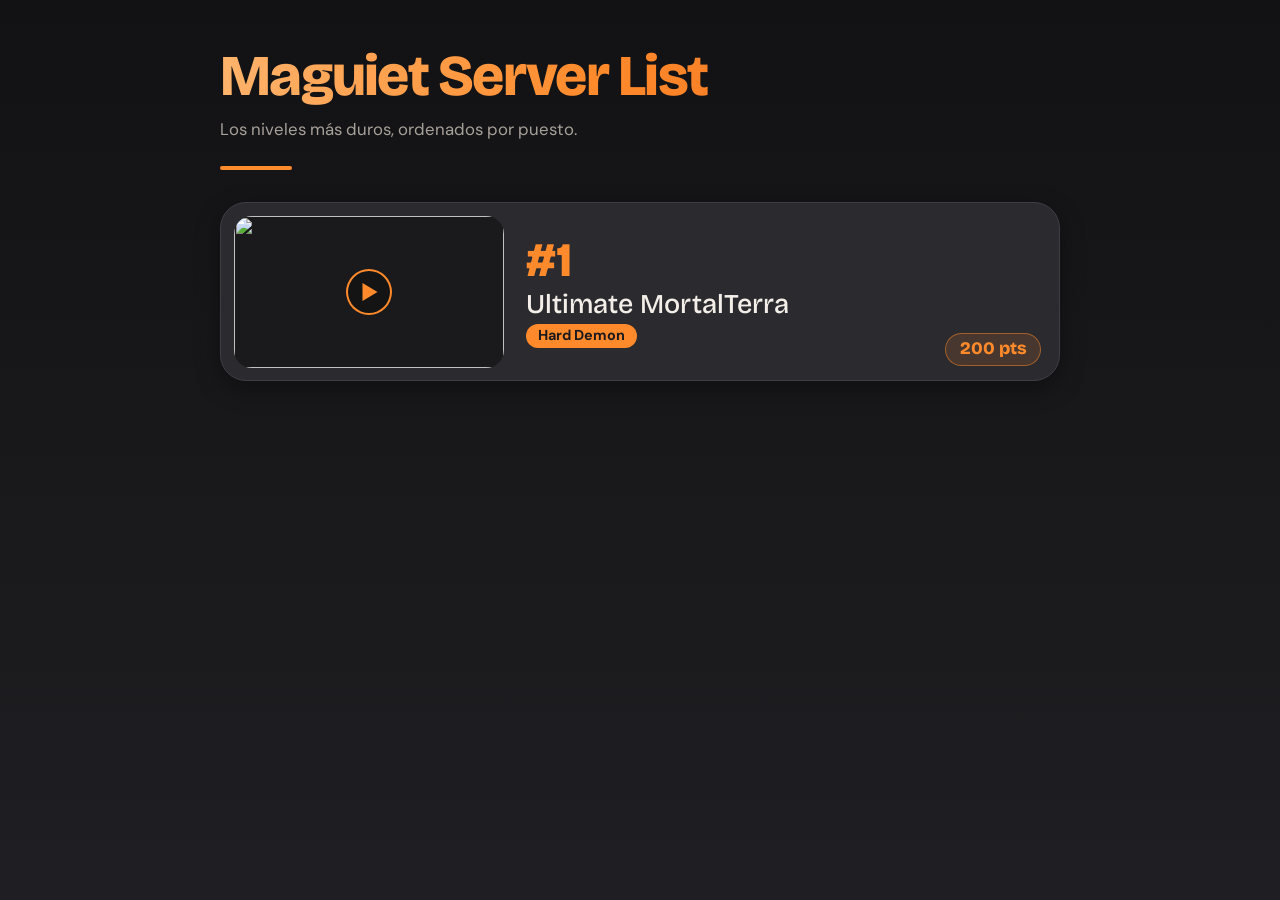
==== index.html @ 4b3a9a63 "0.0.2" ====
<!DOCTYPE html>
<html lang="es">
<head>
  <meta charset="utf-8">
  <meta name="viewport" content="width=device-width, initial-scale=1">
  <title>Maguiet Server List</title>
  <meta name="description" content="Lista de niveles de Geometry Dash ordenados por puesto, con puntos, ID y leaderboard.">
  <link rel="icon" type="image/png" href="assets/favicon.png">
  <link rel="preconnect" href="https://fonts.googleapis.com">
  <link rel="preconnect" href="https://fonts.gstatic.com" crossorigin>
  <link href="https://fonts.googleapis.com/css2?family=Bricolage+Grotesque:opsz,wght@12..96,500;12..96,800&family=DM+Sans:wght@400;500;700&display=swap" rel="stylesheet">
  <link rel="stylesheet" href="style.css">
</head>
<body>
  <header class="site-header">
    <h1>Maguiet Server List</h1>
    <p class="tagline">Los niveles más duros, ordenados por puesto.</p>
  </header>

  <main>
    <h2 class="visually-hidden">Lista de niveles</h2>
    <ol id="level-list" class="level-list"></ol>
    <p id="list-empty" class="empty" hidden>Aún no hay niveles en la lista.</p>
  </main>

  <dialog id="level-dialog" class="level-dialog" aria-labelledby="dlg-name">
    <button class="close" id="dlg-close" type="button" aria-label="Cerrar">&times;</button>

    <div class="dlg-video" id="dlg-video"></div>

    <div class="dlg-title">
      <span class="dlg-rank" id="dlg-rank"></span>
      <h2 id="dlg-name"></h2>
    </div>

    <dl class="stats">
      <div class="stat">
        <dt>Puntos</dt>
        <dd id="dlg-points"></dd>
      </div>
      <div class="stat">
        <dt>Dificultad</dt>
        <dd><span class="badge" id="dlg-difficulty"></span></dd>
      </div>
      <div class="stat">
        <dt>Creador</dt>
        <dd id="dlg-creator"></dd>
      </div>
      <div class="stat">
        <dt>ID del nivel</dt>
        <dd>
          <span id="dlg-id"></span>
          <button class="copy" id="dlg-copy" type="button">Copiar ID</button>
        </dd>
      </div>
    </dl>

    <section class="leaderboard" aria-labelledby="lb-title">
      <h3 id="lb-title">Leaderboard</h3>
      <ol id="dlg-leaderboard"></ol>
      <p class="empty" id="dlg-empty">Todavía nadie ha completado este nivel. El primer récord será el de arriba.</p>
    </section>
  </dialog>

  <script src="niveles.js"></script>
  <script src="script.js"></script>
</body>
</html>
---- style.css ----
:root {
  --bg-top: #121214;
  --bg-bottom: #1f1f23;
  --card: #2a2a2f;
  --card-hover: #323238;
  --deep: #1a1a1d;
  --line: #3e3e45;
  --text: #f4eee8;
  --muted: #a8a19a;
  --orange: #ff8a2b;
  --orange-deep: #e8641c;
  --orange-soft: rgba(255, 138, 43, 0.14);

  --font-display: "Bricolage Grotesque", "Trebuchet MS", system-ui, sans-serif;
  --font-body: "DM Sans", system-ui, -apple-system, "Segoe UI", sans-serif;
}

*, *::before, *::after { box-sizing: border-box; }

html { min-height: 100%; background: var(--bg-top); }

body {
  margin: 0;
  min-height: 100vh;
  font-family: var(--font-body);
  color: var(--text);
  background: linear-gradient(180deg, var(--bg-top) 0%, var(--bg-bottom) 100%) fixed;
  line-height: 1.5;
}

.visually-hidden {
  position: absolute;
  width: 1px; height: 1px;
  overflow: hidden;
  clip: rect(0 0 0 0);
  white-space: nowrap;
}

:focus-visible {
  outline: 3px solid var(--orange);
  outline-offset: 3px;
}

/* ---------- Cabecera ---------- */

.site-header {
  max-width: 880px;
  margin: 0 auto;
  padding: 3rem 1.25rem 2rem;
}

.site-header h1 {
  margin: 0;
  font-family: var(--font-display);
  font-weight: 800;
  font-size: clamp(2.2rem, 6vw, 3.6rem);
  line-height: 1;
  letter-spacing: -0.03em;
  background: linear-gradient(90deg, #ffb36b 0%, var(--orange) 45%, var(--orange-deep) 100%);
  -webkit-background-clip: text;
  background-clip: text;
  -webkit-text-fill-color: transparent;
  color: var(--orange);
}

.tagline {
  margin: 0.7rem 0 0;
  color: var(--muted);
  font-size: 1.05rem;
}

.site-header::after {
  content: "";
  display: block;
  width: 72px;
  height: 4px;
  margin-top: 1.5rem;
  border-radius: 4px;
  background: var(--orange);
}

/* ---------- Lista ---------- */

main {
  max-width: 880px;
  margin: 0 auto;
  padding: 0 1.25rem 4rem;
}

.level-list {
  list-style: none;
  margin: 0;
  padding: 0;
  display: grid;
  gap: 1.1rem;
}

.level-card {
  position: relative;
  display: flex;
  align-items: center;
  gap: 1.4rem;
  width: 100%;
  padding: 0.8rem 0.8rem 0.8rem 0.8rem;
  background: var(--card);
  border: 1.5px solid var(--line);
  border-radius: 26px;
  box-shadow: 0 8px 24px rgba(0, 0, 0, 0.35);
  color: inherit;
  font: inherit;
  text-align: left;
  cursor: pointer;
  transition: background 0.15s, border-color 0.15s, transform 0.15s, box-shadow 0.15s;
}

.level-card:hover {
  background: var(--card-hover);
  border-color: var(--orange);
  transform: translateY(-2px);
  box-shadow: 0 12px 30px rgba(0, 0, 0, 0.45), 0 0 0 1px rgba(255, 138, 43, 0.25);
}

.thumb {
  position: relative;
  flex: none;
  width: clamp(130px, 32vw, 270px);
  aspect-ratio: 16 / 9;
  border-radius: 18px;
  overflow: hidden;
  background: var(--deep);
}

.thumb img {
  width: 100%;
  height: 100%;
  object-fit: cover;
  display: block;
  transition: transform 0.25s;
}

.level-card:hover .thumb img { transform: scale(1.05); }

.play {
  position: absolute;
  left: 50%; top: 50%;
  width: 46px; height: 46px;
  transform: translate(-50%, -50%);
  border-radius: 50%;
  background: rgba(18, 18, 20, 0.78);
  box-shadow: inset 0 0 0 2px var(--orange);
  transition: transform 0.15s, background 0.15s;
}

.play::before {
  content: "";
  position: absolute;
  left: 52%; top: 50%;
  transform: translate(-50%, -50%);
  border-style: solid;
  border-width: 9px 0 9px 15px;
  border-color: transparent transparent transparent var(--orange);
}

.level-card:hover .play {
  transform: translate(-50%, -50%) scale(1.1);
  background: rgba(18, 18, 20, 0.92);
}

.card-info {
  display: flex;
  flex-direction: column;
  align-items: flex-start;
  gap: 0.25rem;
  min-width: 0;
}

.rank {
  font-family: var(--font-display);
  font-weight: 800;
  font-size: clamp(2rem, 5vw, 3rem);
  line-height: 1;
  color: var(--orange);
}

.level-name {
  font-family: var(--font-display);
  font-weight: 500;
  font-size: clamp(1.15rem, 3vw, 1.7rem);
  line-height: 1.2;
  overflow-wrap: anywhere;
}

.points {
  position: absolute;
  right: 1.1rem;
  bottom: 0.9rem;
  padding: 0.15rem 0.85rem;
  border: 1px solid rgba(255, 138, 43, 0.5);
  border-radius: 999px;
  background: var(--orange-soft);
  color: var(--orange);
  font-family: var(--font-display);
  font-weight: 800;
  font-size: 1.1rem;
  line-height: 1.5;
}

/* Etiqueta de dificultad (lista y menú) */

.badge {
  display: inline-block;
  padding: 0.05rem 0.75rem;
  border-radius: 999px;
  font-size: 0.9rem;
  font-weight: 700;
  background: var(--orange);
  color: #1a1a1d;
}

.badge[data-level="easy-demon"]    { background: #ffd37a; }
.badge[data-level="medium-demon"]  { background: #ffb347; }
.badge[data-level="hard-demon"]    { background: #ff8a2b; }
.badge[data-level="insane-demon"]  { background: #ff5a1f; }
.badge[data-level="extreme-demon"] { background: #d92b2b; color: #fff4ea; }

.empty {
  margin: 0;
  padding: 1rem 1.1rem;
  color: var(--muted);
  border: 1px dashed var(--line);
  border-radius: 16px;
}

/* ---------- Menú del nivel ---------- */

.level-dialog {
  width: min(720px, calc(100vw - 1.5rem));
  max-height: calc(100vh - 1.5rem);
  margin: auto;
  padding: 1.25rem;
  overflow-y: auto;
  color: var(--text);
  background: linear-gradient(180deg, #2c2c31, #202024);
  border: 1.5px solid var(--orange);
  border-radius: 30px;
  box-shadow: 0 24px 80px rgba(0, 0, 0, 0.7), 0 0 40px rgba(255, 138, 43, 0.15);
}

.level-dialog::backdrop {
  background: rgba(8, 8, 9, 0.78);
}

.level-dialog[open] { animation: open 0.18s ease-out; }

@keyframes open {
  from { opacity: 0; transform: scale(0.96); }
  to   { opacity: 1; transform: scale(1); }
}

.close {
  position: absolute;
  top: 0.7rem; right: 0.9rem;
  z-index: 2;
  width: 40px; height: 40px;
  border: 0;
  border-radius: 50%;
  background: rgba(18, 18, 20, 0.85);
  color: var(--text);
  font-size: 1.6rem;
  line-height: 1;
  cursor: pointer;
}

.close:hover { background: var(--orange); color: #1a1a1d; }

.dlg-video {
  aspect-ratio: 16 / 9;
  border-radius: 20px;
  overflow: hidden;
  background: #0e0e10;
}

.dlg-video iframe {
  width: 100%;
  height: 100%;
  border: 0;
  display: block;
}

.dlg-title {
  display: flex;
  align-items: baseline;
  gap: 0.9rem;
  margin: 1.2rem 0 1rem;
}

.dlg-rank {
  font-family: var(--font-display);
  font-weight: 800;
  font-size: 2.8rem;
  line-height: 1;
  color: var(--orange);
}

.dlg-title h2 {
  margin: 0;
  font-family: var(--font-display);
  font-weight: 800;
  font-size: clamp(1.5rem, 4vw, 2.2rem);
  line-height: 1.15;
  overflow-wrap: anywhere;
}

.stats {
  display: grid;
  grid-template-columns: repeat(auto-fit, minmax(200px, 1fr));
  gap: 0.75rem;
  margin: 0;
}

.stat {
  padding: 0.8rem 1rem;
  background: rgba(0, 0, 0, 0.22);
  border: 1px solid var(--line);
  border-radius: 18px;
}

.stat dt {
  font-size: 0.85rem;
  color: var(--muted);
}

.stat dd {
  margin: 0.2rem 0 0;
  font-weight: 700;
  font-size: 1.25rem;
  display: flex;
  align-items: center;
  flex-wrap: wrap;
  gap: 0.6rem;
}

.copy {
  padding: 0.2rem 0.8rem;
  border: 1px solid var(--orange);
  border-radius: 999px;
  background: transparent;
  color: var(--orange);
  font: 500 0.85rem var(--font-body);
  cursor: pointer;
}

.copy:hover { background: var(--orange); color: #1a1a1d; }

.leaderboard { margin-top: 1.4rem; }

.leaderboard h3 {
  margin: 0 0 0.7rem;
  font-family: var(--font-display);
  font-size: 1.35rem;
}

#dlg-leaderboard {
  list-style: none;
  margin: 0;
  padding: 0;
  display: grid;
  gap: 0.4rem;
}

#dlg-leaderboard li {
  display: flex;
  justify-content: space-between;
  gap: 1rem;
  padding: 0.55rem 1rem;
  background: rgba(0, 0, 0, 0.22);
  border: 1px solid var(--line);
  border-radius: 14px;
}

#dlg-leaderboard .pos { color: var(--orange); font-weight: 700; margin-right: 0.6rem; }
#dlg-leaderboard .date { color: var(--muted); }

/* ---------- Página para añadir niveles ---------- */

.tool {
  display: grid;
  gap: 1.1rem;
  padding: 1.4rem;
  background: var(--card);
  border: 1.5px solid var(--line);
  border-radius: 26px;
}

.tool label {
  display: grid;
  gap: 0.3rem;
  font-weight: 700;
}

.tool .hint {
  font-weight: 400;
  font-size: 0.85rem;
  color: var(--muted);
}

.tool input, .tool select, .tool textarea {
  width: 100%;
  padding: 0.6rem 0.85rem;
  border: 1px solid var(--line);
  border-radius: 12px;
  background: var(--deep);
  color: var(--text);
  font: 400 1rem var(--font-body);
}

.tool input:focus, .tool select:focus, .tool textarea:focus {
  outline: 2px solid var(--orange);
  border-color: var(--orange);
}

.tool .row {
  display: grid;
  grid-template-columns: 1fr 1fr;
  gap: 1rem;
}

.tool pre {
  margin: 0;
  padding: 1rem;
  overflow-x: auto;
  border: 1px dashed var(--orange);
  border-radius: 14px;
  background: var(--deep);
  color: #ffd9b3;
  font: 0.9rem/1.5 ui-monospace, Consolas, monospace;
}

.primary {
  justify-self: start;
  padding: 0.6rem 1.4rem;
  border: 0;
  border-radius: 999px;
  background: var(--orange);
  color: #1a1a1d;
  font: 700 1rem var(--font-body);
  cursor: pointer;
}

.primary:hover { background: #ffa04d; }

.steps {
  margin: 0 0 1.5rem;
  padding-left: 1.3rem;
  color: var(--muted);
}

.steps li { margin-bottom: 0.3rem; }
.steps strong { color: var(--text); }

.back { color: var(--orange); }

/* ---------- Móvil ---------- */

@media (max-width: 560px) {
  .level-card { gap: 0.85rem; padding: 0.6rem 0.6rem 2.7rem; border-radius: 22px; align-items: flex-start; }
  .card-info { padding-top: 0.2rem; }
  .points { right: 0.8rem; bottom: 0.7rem; }
  .tool .row { grid-template-columns: 1fr; }
}

@media (prefers-reduced-motion: reduce) {
  * { transition: none !important; animation: none !important; }
}
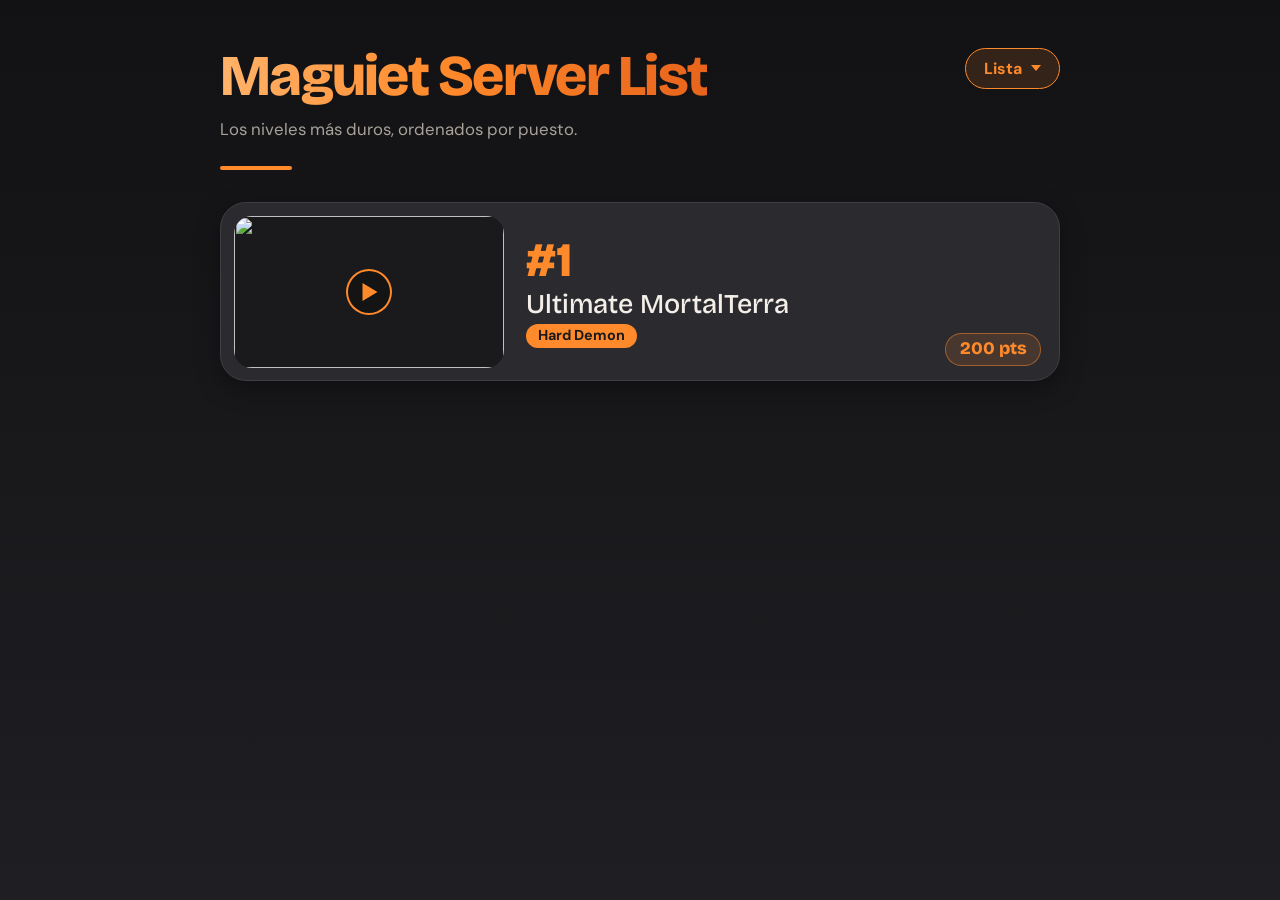
==== commit a6002be9: "0.0.3" ====
--- a/index.html
+++ b/index.html
@@ -13,8 +13,13 @@
 </head>
 <body>
   <header class="site-header">
-    <h1>Maguiet Server List</h1>
-    <p class="tagline">Los niveles más duros, ordenados por puesto.</p>
+    <div class="header-row">
+      <div>
+        <h1>Maguiet Server List</h1>
+        <p class="tagline">Los niveles más duros, ordenados por puesto.</p>
+      </div>
+      <nav id="site-nav" class="nav" aria-label="Secciones de la web"></nav>
+    </div>
   </header>
 
   <main>
@@ -27,6 +32,7 @@
     <button class="close" id="dlg-close" type="button" aria-label="Cerrar">&times;</button>
 
     <div class="dlg-video" id="dlg-video"></div>
+    <a class="yt-link" id="dlg-yt" href="#" target="_blank" rel="noopener">Ver el vídeo en YouTube</a>
 
     <div class="dlg-title">
       <span class="dlg-rank" id="dlg-rank"></span>
@@ -63,6 +69,7 @@
   </dialog>
 
   <script src="niveles.js"></script>
+  <script src="nav.js"></script>
   <script src="script.js"></script>
 </body>
 </html>
--- a/style.css
+++ b/style.css
@@ -472,3 +472,117 @@
 @media (prefers-reduced-motion: reduce) {
   * { transition: none !important; animation: none !important; }
 }
+
+/* ---------- Cabecera con menú ---------- */
+
+.header-row {
+  display: flex;
+  align-items: flex-start;
+  justify-content: space-between;
+  gap: 1rem;
+}
+
+.nav { position: relative; flex: none; }
+
+.nav-btn {
+  display: inline-flex;
+  align-items: center;
+  gap: 0.6rem;
+  padding: 0.55rem 1.1rem;
+  border: 1.5px solid var(--orange);
+  border-radius: 999px;
+  background: var(--orange-soft);
+  color: var(--orange);
+  font: 700 1rem var(--font-body);
+  cursor: pointer;
+}
+
+.nav-btn:hover { background: var(--orange); color: #1a1a1d; }
+
+.nav-caret {
+  width: 0; height: 0;
+  border-left: 5px solid transparent;
+  border-right: 5px solid transparent;
+  border-top: 6px solid currentColor;
+  transition: transform 0.15s;
+}
+
+.nav-btn[aria-expanded="true"] .nav-caret { transform: rotate(180deg); }
+
+.nav-menu {
+  position: absolute;
+  right: 0;
+  top: calc(100% + 0.5rem);
+  z-index: 20;
+  min-width: 210px;
+  margin: 0;
+  padding: 0.4rem;
+  list-style: none;
+  background: var(--card);
+  border: 1.5px solid var(--line);
+  border-radius: 18px;
+  box-shadow: 0 16px 40px rgba(0, 0, 0, 0.55);
+}
+
+.nav-menu[hidden] { display: none; }
+
+.nav-menu a {
+  display: block;
+  padding: 0.6rem 1rem;
+  border-radius: 12px;
+  color: var(--text);
+  text-decoration: none;
+}
+
+.nav-menu a:hover { background: var(--orange-soft); }
+.nav-menu a[aria-current="page"] { color: var(--orange); font-weight: 700; }
+
+/* ---------- Leaderboard general ---------- */
+
+.player-card { cursor: default; }
+
+.player-card:hover {
+  background: var(--card);
+  border-color: var(--line);
+  transform: none;
+  box-shadow: 0 8px 24px rgba(0, 0, 0, 0.35);
+}
+
+.player-rank { min-width: 3.4rem; text-align: center; }
+
+.player-card .points {
+  position: static;
+  margin-left: auto;
+  flex: none;
+}
+
+.player-detail {
+  color: var(--muted);
+  font-size: 0.95rem;
+  overflow-wrap: anywhere;
+}
+
+/* ---------- Enlace a YouTube del menú ---------- */
+
+.yt-link {
+  display: inline-block;
+  margin-top: 0.6rem;
+  color: var(--orange);
+  font-size: 0.9rem;
+}
+
+.yt-link[hidden] { display: none; }
+
+.tool-title {
+  margin: 2rem 0 0.8rem;
+  font-family: var(--font-display);
+  font-size: 1.5rem;
+}
+
+.tool-title:first-child { margin-top: 0; }
+
+@media (max-width: 560px) {
+  .header-row { flex-direction: column-reverse; align-items: flex-start; }
+  .player-card.level-card { padding: 0.8rem; align-items: center; flex-wrap: wrap; }
+  .player-card .points { margin-left: 0; }
+}
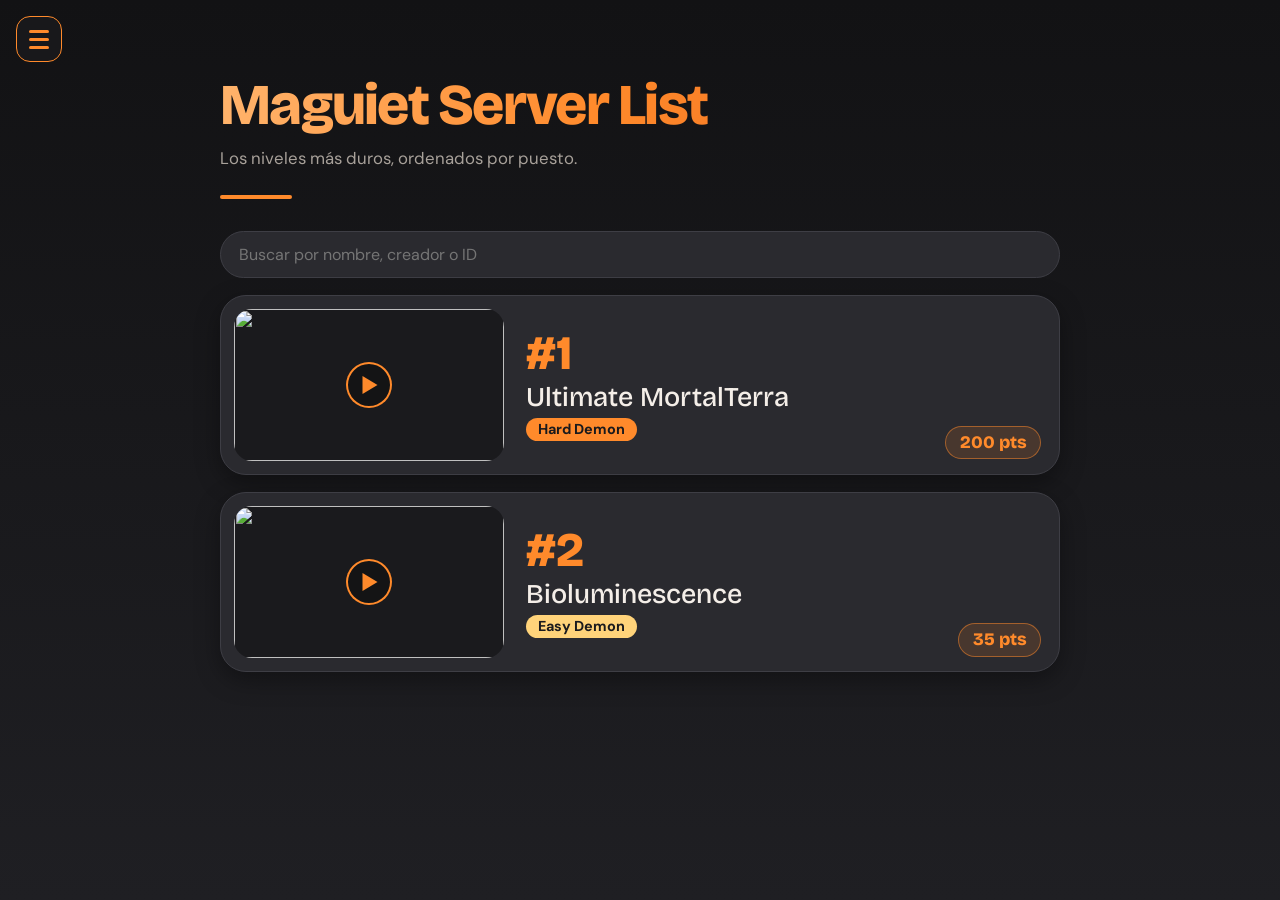
==== commit 1408b8ac: "0.0.10" ====
--- a/index.html
+++ b/index.html
@@ -3,8 +3,7 @@
 <head>
   <meta charset="utf-8">
   <meta name="viewport" content="width=device-width, initial-scale=1">
-  <title>Maguiet Server List</title>
-  <meta name="description" content="Lista de niveles de Geometry Dash ordenados por puesto, con puntos, ID y leaderboard.">
+  <title>Lista · Maguiet Server List</title>
   <link rel="icon" type="image/png" href="assets/favicon.png">
   <link rel="preconnect" href="https://fonts.googleapis.com">
   <link rel="preconnect" href="https://fonts.gstatic.com" crossorigin>
@@ -13,58 +12,34 @@
 </head>
 <body>
   <header class="site-header">
-    <div class="header-row">
-      <div>
-        <h1>Maguiet Server List</h1>
-        <p class="tagline">Los niveles más duros, ordenados por puesto.</p>
-      </div>
-      <nav id="site-nav" class="nav" aria-label="Secciones de la web"></nav>
-    </div>
+    <h1>Maguiet Server List</h1>
+    <p class="tagline">Los niveles más duros, ordenados por puesto.</p>
   </header>
 
   <main>
-    <h2 class="visually-hidden">Lista de niveles</h2>
+    <input id="buscar" class="search" type="search" placeholder="Buscar por nombre, creador o ID" aria-label="Buscar nivel">
     <ol id="level-list" class="level-list"></ol>
-    <p id="list-empty" class="empty" hidden>Aún no hay niveles en la lista.</p>
+    <p id="list-empty" class="empty" hidden></p>
   </main>
 
   <dialog id="level-dialog" class="level-dialog" aria-labelledby="dlg-name">
     <button class="close" id="dlg-close" type="button" aria-label="Cerrar">&times;</button>
-
     <div class="dlg-video" id="dlg-video"></div>
     <a class="yt-link" id="dlg-yt" href="#" target="_blank" rel="noopener">Ver el vídeo en YouTube</a>
-
     <div class="dlg-title">
       <span class="dlg-rank" id="dlg-rank"></span>
       <h2 id="dlg-name"></h2>
     </div>
-
     <dl class="stats">
-      <div class="stat">
-        <dt>Puntos</dt>
-        <dd id="dlg-points"></dd>
-      </div>
-      <div class="stat">
-        <dt>Dificultad</dt>
-        <dd><span class="badge" id="dlg-difficulty"></span></dd>
-      </div>
-      <div class="stat">
-        <dt>Creador</dt>
-        <dd id="dlg-creator"></dd>
-      </div>
-      <div class="stat">
-        <dt>ID del nivel</dt>
-        <dd>
-          <span id="dlg-id"></span>
-          <button class="copy" id="dlg-copy" type="button">Copiar ID</button>
-        </dd>
-      </div>
+      <div class="stat"><dt>Puntos</dt><dd id="dlg-points"></dd></div>
+      <div class="stat"><dt>Dificultad</dt><dd><span class="badge" id="dlg-difficulty"></span></dd></div>
+      <div class="stat"><dt>Creador</dt><dd id="dlg-creator"></dd></div>
+      <div class="stat"><dt>ID del nivel</dt><dd><span id="dlg-id"></span><button class="copy" id="dlg-copy" type="button">Copiar ID</button></dd></div>
     </dl>
-
     <section class="leaderboard" aria-labelledby="lb-title">
-      <h3 id="lb-title">Leaderboard</h3>
+      <h3 id="lb-title">Leaderboard del nivel</h3>
       <ol id="dlg-leaderboard"></ol>
-      <p class="empty" id="dlg-empty">Todavía nadie ha completado este nivel. El primer récord será el de arriba.</p>
+      <p class="empty" id="dlg-empty">Todavía nadie ha completado este nivel.</p>
     </section>
   </dialog>
 
--- a/style.css
+++ b/style.css
@@ -46,7 +46,7 @@
 .site-header {
   max-width: 880px;
   margin: 0 auto;
-  padding: 3rem 1.25rem 2rem;
+  padding: 4.8rem 1.25rem 2rem;
 }
 
 .site-header h1 {
@@ -234,7 +234,7 @@
 /* ---------- Menú del nivel ---------- */
 
 .level-dialog {
-  width: min(720px, calc(100vw - 1.5rem));
+  width: min(980px, calc(100vw - 1.5rem));
   max-height: calc(100vh - 1.5rem);
   margin: auto;
   padding: 1.25rem;
@@ -473,70 +473,6 @@
   * { transition: none !important; animation: none !important; }
 }
 
-/* ---------- Cabecera con menú ---------- */
-
-.header-row {
-  display: flex;
-  align-items: flex-start;
-  justify-content: space-between;
-  gap: 1rem;
-}
-
-.nav { position: relative; flex: none; }
-
-.nav-btn {
-  display: inline-flex;
-  align-items: center;
-  gap: 0.6rem;
-  padding: 0.55rem 1.1rem;
-  border: 1.5px solid var(--orange);
-  border-radius: 999px;
-  background: var(--orange-soft);
-  color: var(--orange);
-  font: 700 1rem var(--font-body);
-  cursor: pointer;
-}
-
-.nav-btn:hover { background: var(--orange); color: #1a1a1d; }
-
-.nav-caret {
-  width: 0; height: 0;
-  border-left: 5px solid transparent;
-  border-right: 5px solid transparent;
-  border-top: 6px solid currentColor;
-  transition: transform 0.15s;
-}
-
-.nav-btn[aria-expanded="true"] .nav-caret { transform: rotate(180deg); }
-
-.nav-menu {
-  position: absolute;
-  right: 0;
-  top: calc(100% + 0.5rem);
-  z-index: 20;
-  min-width: 210px;
-  margin: 0;
-  padding: 0.4rem;
-  list-style: none;
-  background: var(--card);
-  border: 1.5px solid var(--line);
-  border-radius: 18px;
-  box-shadow: 0 16px 40px rgba(0, 0, 0, 0.55);
-}
-
-.nav-menu[hidden] { display: none; }
-
-.nav-menu a {
-  display: block;
-  padding: 0.6rem 1rem;
-  border-radius: 12px;
-  color: var(--text);
-  text-decoration: none;
-}
-
-.nav-menu a:hover { background: var(--orange-soft); }
-.nav-menu a[aria-current="page"] { color: var(--orange); font-weight: 700; }
-
 /* ---------- Leaderboard general ---------- */
 
 .player-card { cursor: default; }
@@ -586,3 +522,235 @@
   .player-card.level-card { padding: 0.8rem; align-items: center; flex-wrap: wrap; }
   .player-card .points { margin-left: 0; }
 }
+
+/* ---------- Menú a un lado (no tapa la lista) ---------- */
+
+/* Pantallas anchas: el botón queda fijo en el margen izquierdo, fuera de la lista */
+@media (min-width: 1400px) {
+  .nav { position: fixed; top: 1.5rem; left: 1.5rem; z-index: 30; }
+  .nav-menu { left: 0; right: auto; }
+}
+
+/* Pantallas más estrechas: el botón va arriba y el menú empuja la lista hacia abajo */
+@media (max-width: 1399px) {
+  .header-row { flex-direction: column-reverse; align-items: flex-start; gap: 1.2rem; }
+  .nav-menu {
+    position: static;
+    width: 220px;
+    margin-top: 0.5rem;
+    box-shadow: none;
+  }
+}
+
+/* ---------- Página Editar ---------- */
+
+.token-box, .editor-box {
+  display: grid;
+  gap: 1rem;
+  padding: 1.4rem;
+  background: var(--card);
+  border: 1.5px solid var(--line);
+  border-radius: 26px;
+}
+
+.token-box[hidden], .editor-box[hidden] { display: none; }
+
+.token-box ol { margin: 0; padding-left: 1.3rem; color: var(--muted); }
+.token-box li { margin-bottom: 0.35rem; }
+.token-box strong { color: var(--text); }
+.token-box a { color: var(--orange); }
+
+.token-box input, .editor-box input, .editor-box select {
+  width: 100%;
+  padding: 0.6rem 0.85rem;
+  border: 1px solid var(--line);
+  border-radius: 12px;
+  background: var(--deep);
+  color: var(--text);
+  font: 400 1rem var(--font-body);
+}
+
+.token-box input:focus, .editor-box input:focus, .editor-box select:focus {
+  outline: 2px solid var(--orange);
+  border-color: var(--orange);
+}
+
+.editor-top {
+  display: flex;
+  align-items: center;
+  justify-content: space-between;
+  gap: 1rem;
+  flex-wrap: wrap;
+  color: var(--muted);
+  font-size: 0.95rem;
+}
+
+.link-btn {
+  border: 0;
+  background: none;
+  color: var(--orange);
+  font: 500 0.95rem var(--font-body);
+  text-decoration: underline;
+  cursor: pointer;
+  padding: 0;
+}
+
+.editor-box label { display: grid; gap: 0.3rem; font-weight: 700; }
+
+.edit-list { list-style: none; margin: 0; padding: 0; display: grid; gap: 0.5rem; }
+
+.edit-row {
+  display: grid;
+  grid-template-columns: 2rem 1fr 9rem auto;
+  align-items: center;
+  gap: 0.5rem;
+}
+
+.edit-row .pos { color: var(--orange); font-weight: 700; text-align: right; }
+
+.edit-row .acciones { display: flex; gap: 0.3rem; }
+
+.icon-btn {
+  width: 38px; height: 38px;
+  border: 1px solid var(--line);
+  border-radius: 12px;
+  background: var(--deep);
+  color: var(--text);
+  font-size: 1rem;
+  cursor: pointer;
+}
+
+.icon-btn:hover:not(:disabled) { border-color: var(--orange); color: var(--orange); }
+.icon-btn:disabled { opacity: 0.35; cursor: default; }
+.icon-btn.danger:hover:not(:disabled) { border-color: #d92b2b; color: #ff7a7a; }
+
+.add-row {
+  display: grid;
+  grid-template-columns: 1fr 9rem auto;
+  gap: 0.5rem;
+  align-items: center;
+  padding-top: 1rem;
+  border-top: 1px dashed var(--line);
+}
+
+.save-bar {
+  display: flex;
+  align-items: center;
+  gap: 1rem;
+  flex-wrap: wrap;
+  padding-top: 1rem;
+  border-top: 1px dashed var(--line);
+}
+
+.primary:disabled { opacity: 0.4; cursor: default; }
+
+.status { margin: 0; font-size: 0.95rem; color: var(--muted); }
+.status.ok { color: #9be39b; }
+.status.error { color: #ff8e8e; }
+
+@media (max-width: 560px) {
+  .edit-row { grid-template-columns: 1.6rem 1fr auto; }
+  .edit-row .fecha { grid-column: 2 / 3; }
+  .edit-row .acciones { grid-column: 3 / 4; grid-row: 1 / 3; flex-direction: column; }
+  .add-row { grid-template-columns: 1fr; }
+}
+
+/* ---------- Menú lateral ---------- */
+
+.nav-btn {
+  position: fixed;
+  top: 1rem; left: 1rem;
+  z-index: 30;
+  display: grid;
+  gap: 5px;
+  align-content: center;
+  width: 46px; height: 46px;
+  padding: 0 12px;
+  border: 1.5px solid var(--orange);
+  border-radius: 14px;
+  background: rgba(26, 26, 29, 0.92);
+  cursor: pointer;
+}
+
+.nav-btn span { display: block; height: 3px; border-radius: 3px; background: var(--orange); }
+.nav-btn:hover { background: var(--orange-soft); }
+
+.nav-panel {
+  position: fixed;
+  top: 0; bottom: 0; left: 0;
+  z-index: 40;
+  width: min(260px, 80vw);
+  padding: 1.2rem 0.8rem;
+  background: #1c1c20;
+  border-right: 1.5px solid var(--line);
+  box-shadow: 12px 0 40px rgba(0, 0, 0, 0.5);
+  transform: translateX(-100%);
+  visibility: hidden;
+  transition: transform 0.2s, visibility 0.2s;
+}
+
+.nav-panel.open { transform: none; visibility: visible; }
+
+.nav-title {
+  margin: 0.2rem 0.6rem 1.2rem;
+  font-family: var(--font-display);
+  font-weight: 800;
+  font-size: 1.2rem;
+  color: var(--orange);
+}
+
+.nav-panel a {
+  display: block;
+  padding: 0.7rem 1rem;
+  margin-bottom: 0.2rem;
+  border-radius: 14px;
+  color: var(--text);
+  text-decoration: none;
+}
+
+.nav-panel a:hover { background: var(--orange-soft); }
+.nav-panel a[aria-current="page"] { background: var(--orange-soft); color: var(--orange); font-weight: 700; }
+
+/* ---------- Búsqueda, packs, normas, editor ---------- */
+
+.search {
+  width: 100%;
+  margin-bottom: 1.1rem;
+  padding: 0.75rem 1.1rem;
+  border: 1.5px solid var(--line);
+  border-radius: 999px;
+  background: var(--card);
+  color: var(--text);
+  font: 400 1rem var(--font-body);
+}
+
+.search:focus { outline: 2px solid var(--orange); border-color: var(--orange); }
+
+.pack, .normas {
+  padding: 1.3rem 1.5rem;
+  background: var(--card);
+  border: 1.5px solid var(--line);
+  border-radius: 26px;
+  box-shadow: 0 8px 24px rgba(0, 0, 0, 0.35);
+}
+
+.pack-head { display: flex; align-items: center; justify-content: space-between; gap: 1rem; flex-wrap: wrap; }
+.pack-head h2, .normas h2 { margin: 0; font-family: var(--font-display); font-size: 1.6rem; }
+.pack-head .points { position: static; }
+.pack-levels { margin: 1rem 0 0.6rem; padding: 0; list-style: none; display: grid; gap: 0.4rem; }
+.pack-levels li { display: flex; justify-content: space-between; gap: 1rem; padding: 0.5rem 1rem; background: rgba(0, 0, 0, 0.22); border-radius: 12px; }
+.hint { color: var(--muted); font-size: 0.9rem; font-weight: 400; margin: 0; }
+.date { color: var(--muted); }
+
+.normas h2 { margin-bottom: 1rem; color: var(--orange); }
+.normas ul { margin: 0; padding-left: 1.3rem; line-height: 1.7; }
+.normas li { margin-bottom: 0.6rem; }
+.normas ul ul { margin-top: 0.5rem; }
+
+.ed-list { display: grid; gap: 1rem; margin-bottom: 1rem; }
+.ed-top { display: flex; justify-content: space-between; align-items: center; gap: 1rem; }
+.ed-acc { display: flex; gap: 0.4rem; }
+.acciones { display: flex; gap: 0.8rem; flex-wrap: wrap; align-items: center; }
+.tool label.chk { display: flex; align-items: center; gap: 0.5rem; font-weight: 400; }
+.tool label.chk input { width: auto; }
+.tool details summary { cursor: pointer; color: var(--orange); }
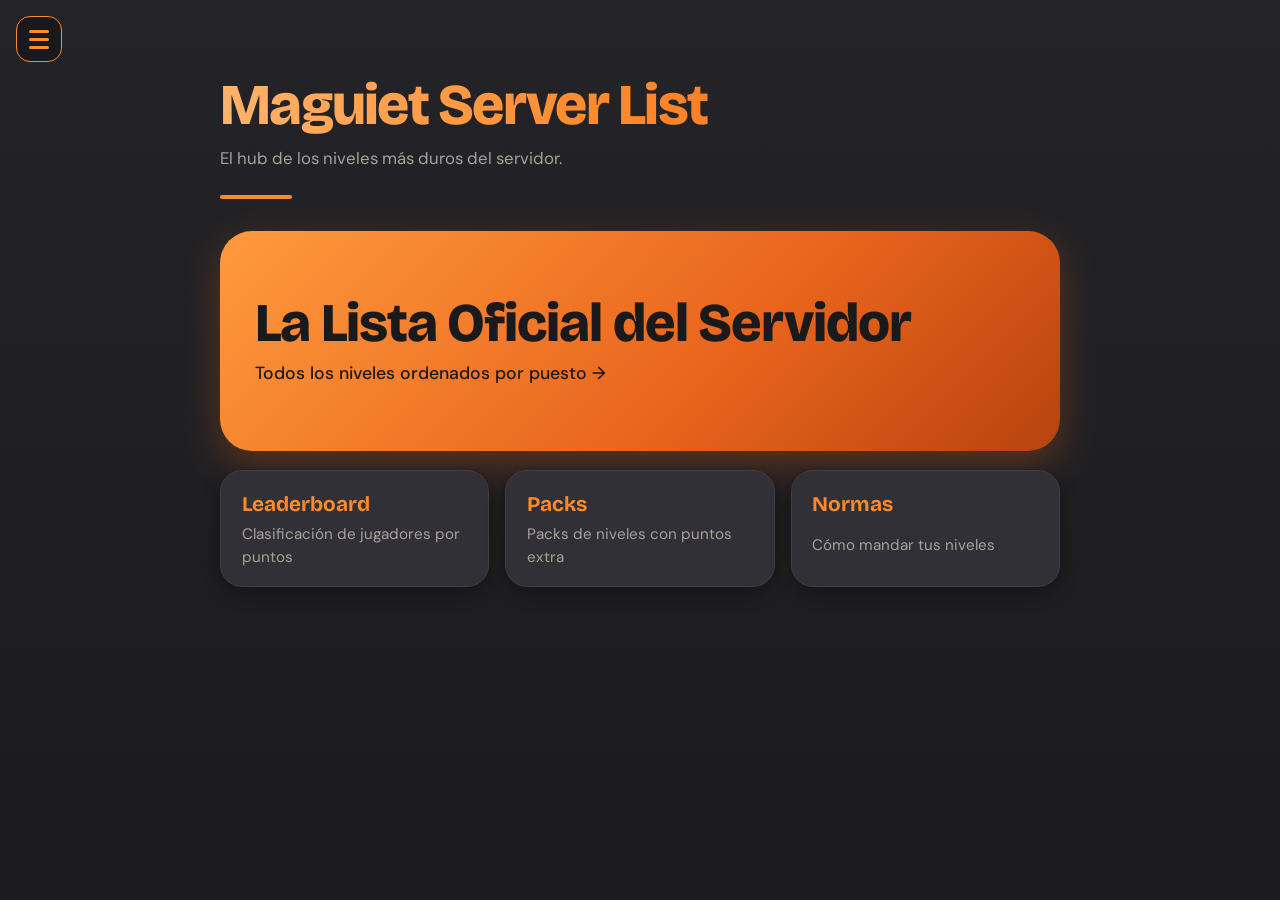
==== commit 7d9f3230: "0.0.12" ====
--- a/index.html
+++ b/index.html
@@ -3,7 +3,7 @@
 <head>
   <meta charset="utf-8">
   <meta name="viewport" content="width=device-width, initial-scale=1">
-  <title>Lista · Maguiet Server List</title>
+  <title>Inicio · Maguiet Server List</title>
   <link rel="icon" type="image/png" href="assets/favicon.png">
   <link rel="preconnect" href="https://fonts.googleapis.com">
   <link rel="preconnect" href="https://fonts.gstatic.com" crossorigin>
@@ -13,38 +13,22 @@
 <body>
   <header class="site-header">
     <h1>Maguiet Server List</h1>
-    <p class="tagline">Los niveles más duros, ordenados por puesto.</p>
+    <p class="tagline">El hub de los niveles más duros del servidor.</p>
   </header>
 
-  <main>
-    <input id="buscar" class="search" type="search" placeholder="Buscar por nombre, creador o ID" aria-label="Buscar nivel">
-    <ol id="level-list" class="level-list"></ol>
-    <p id="list-empty" class="empty" hidden></p>
+  <main class="hub">
+    <a class="hub-main" href="lista.html">
+      <strong>La Lista Oficial del Servidor</strong>
+      <span>Todos los niveles ordenados por puesto &rarr;</span>
+    </a>
+
+    <div class="hub-grid">
+      <a class="hub-btn" href="leaderboard.html"><strong>Leaderboard</strong><span>Clasificación de jugadores por puntos</span></a>
+      <a class="hub-btn" href="packs.html"><strong>Packs</strong><span>Packs de niveles con puntos extra</span></a>
+      <a class="hub-btn" href="normas.html"><strong>Normas</strong><span>Cómo mandar tus niveles</span></a>
+    </div>
   </main>
 
-  <dialog id="level-dialog" class="level-dialog" aria-labelledby="dlg-name">
-    <button class="close" id="dlg-close" type="button" aria-label="Cerrar">&times;</button>
-    <div class="dlg-video" id="dlg-video"></div>
-    <a class="yt-link" id="dlg-yt" href="#" target="_blank" rel="noopener">Ver el vídeo en YouTube</a>
-    <div class="dlg-title">
-      <span class="dlg-rank" id="dlg-rank"></span>
-      <h2 id="dlg-name"></h2>
-    </div>
-    <dl class="stats">
-      <div class="stat"><dt>Puntos</dt><dd id="dlg-points"></dd></div>
-      <div class="stat"><dt>Dificultad</dt><dd><span class="badge" id="dlg-difficulty"></span></dd></div>
-      <div class="stat"><dt>Creador</dt><dd id="dlg-creator"></dd></div>
-      <div class="stat"><dt>ID del nivel</dt><dd><span id="dlg-id"></span><button class="copy" id="dlg-copy" type="button">Copiar ID</button></dd></div>
-    </dl>
-    <section class="leaderboard" aria-labelledby="lb-title">
-      <h3 id="lb-title">Leaderboard del nivel</h3>
-      <ol id="dlg-leaderboard"></ol>
-      <p class="empty" id="dlg-empty">Todavía nadie ha completado este nivel.</p>
-    </section>
-  </dialog>
-
-  <script src="niveles.js"></script>
   <script src="nav.js"></script>
-  <script src="script.js"></script>
 </body>
 </html>
--- a/style.css
+++ b/style.css
@@ -1,8 +1,8 @@
 :root {
-  --bg-top: #121214;
-  --bg-bottom: #1f1f23;
-  --card: #2a2a2f;
-  --card-hover: #323238;
+  --bg-top: #242428;
+  --bg-bottom: #1b1b1e;
+  --card: #303036;
+  --card-hover: #393940;
   --deep: #1a1a1d;
   --line: #3e3e45;
   --text: #f4eee8;
@@ -17,7 +17,7 @@
 
 *, *::before, *::after { box-sizing: border-box; }
 
-html { min-height: 100%; background: var(--bg-top); }
+html { min-height: 100%; background: var(--bg-bottom); }
 
 body {
   margin: 0;
@@ -381,92 +381,12 @@
 #dlg-leaderboard .pos { color: var(--orange); font-weight: 700; margin-right: 0.6rem; }
 #dlg-leaderboard .date { color: var(--muted); }
 
-/* ---------- Página para añadir niveles ---------- */
-
-.tool {
-  display: grid;
-  gap: 1.1rem;
-  padding: 1.4rem;
-  background: var(--card);
-  border: 1.5px solid var(--line);
-  border-radius: 26px;
-}
-
-.tool label {
-  display: grid;
-  gap: 0.3rem;
-  font-weight: 700;
-}
-
-.tool .hint {
-  font-weight: 400;
-  font-size: 0.85rem;
-  color: var(--muted);
-}
-
-.tool input, .tool select, .tool textarea {
-  width: 100%;
-  padding: 0.6rem 0.85rem;
-  border: 1px solid var(--line);
-  border-radius: 12px;
-  background: var(--deep);
-  color: var(--text);
-  font: 400 1rem var(--font-body);
-}
-
-.tool input:focus, .tool select:focus, .tool textarea:focus {
-  outline: 2px solid var(--orange);
-  border-color: var(--orange);
-}
-
-.tool .row {
-  display: grid;
-  grid-template-columns: 1fr 1fr;
-  gap: 1rem;
-}
-
-.tool pre {
-  margin: 0;
-  padding: 1rem;
-  overflow-x: auto;
-  border: 1px dashed var(--orange);
-  border-radius: 14px;
-  background: var(--deep);
-  color: #ffd9b3;
-  font: 0.9rem/1.5 ui-monospace, Consolas, monospace;
-}
-
-.primary {
-  justify-self: start;
-  padding: 0.6rem 1.4rem;
-  border: 0;
-  border-radius: 999px;
-  background: var(--orange);
-  color: #1a1a1d;
-  font: 700 1rem var(--font-body);
-  cursor: pointer;
-}
-
-.primary:hover { background: #ffa04d; }
-
-.steps {
-  margin: 0 0 1.5rem;
-  padding-left: 1.3rem;
-  color: var(--muted);
-}
-
-.steps li { margin-bottom: 0.3rem; }
-.steps strong { color: var(--text); }
-
-.back { color: var(--orange); }
-
 /* ---------- Móvil ---------- */
 
 @media (max-width: 560px) {
   .level-card { gap: 0.85rem; padding: 0.6rem 0.6rem 2.7rem; border-radius: 22px; align-items: flex-start; }
   .card-info { padding-top: 0.2rem; }
   .points { right: 0.8rem; bottom: 0.7rem; }
-  .tool .row { grid-template-columns: 1fr; }
 }
 
 @media (prefers-reduced-motion: reduce) {
@@ -509,21 +429,10 @@
 
 .yt-link[hidden] { display: none; }
 
-.tool-title {
-  margin: 2rem 0 0.8rem;
-  font-family: var(--font-display);
-  font-size: 1.5rem;
-}
-
-.tool-title:first-child { margin-top: 0; }
-
 @media (max-width: 560px) {
-  .header-row { flex-direction: column-reverse; align-items: flex-start; }
   .player-card.level-card { padding: 0.8rem; align-items: center; flex-wrap: wrap; }
   .player-card .points { margin-left: 0; }
 }
-
-/* ---------- Menú a un lado (no tapa la lista) ---------- */
 
 /* Pantallas anchas: el botón queda fijo en el margen izquierdo, fuera de la lista */
 @media (min-width: 1400px) {
@@ -533,126 +442,12 @@
 
 /* Pantallas más estrechas: el botón va arriba y el menú empuja la lista hacia abajo */
 @media (max-width: 1399px) {
-  .header-row { flex-direction: column-reverse; align-items: flex-start; gap: 1.2rem; }
   .nav-menu {
     position: static;
     width: 220px;
     margin-top: 0.5rem;
     box-shadow: none;
   }
-}
-
-/* ---------- Página Editar ---------- */
-
-.token-box, .editor-box {
-  display: grid;
-  gap: 1rem;
-  padding: 1.4rem;
-  background: var(--card);
-  border: 1.5px solid var(--line);
-  border-radius: 26px;
-}
-
-.token-box[hidden], .editor-box[hidden] { display: none; }
-
-.token-box ol { margin: 0; padding-left: 1.3rem; color: var(--muted); }
-.token-box li { margin-bottom: 0.35rem; }
-.token-box strong { color: var(--text); }
-.token-box a { color: var(--orange); }
-
-.token-box input, .editor-box input, .editor-box select {
-  width: 100%;
-  padding: 0.6rem 0.85rem;
-  border: 1px solid var(--line);
-  border-radius: 12px;
-  background: var(--deep);
-  color: var(--text);
-  font: 400 1rem var(--font-body);
-}
-
-.token-box input:focus, .editor-box input:focus, .editor-box select:focus {
-  outline: 2px solid var(--orange);
-  border-color: var(--orange);
-}
-
-.editor-top {
-  display: flex;
-  align-items: center;
-  justify-content: space-between;
-  gap: 1rem;
-  flex-wrap: wrap;
-  color: var(--muted);
-  font-size: 0.95rem;
-}
-
-.link-btn {
-  border: 0;
-  background: none;
-  color: var(--orange);
-  font: 500 0.95rem var(--font-body);
-  text-decoration: underline;
-  cursor: pointer;
-  padding: 0;
-}
-
-.editor-box label { display: grid; gap: 0.3rem; font-weight: 700; }
-
-.edit-list { list-style: none; margin: 0; padding: 0; display: grid; gap: 0.5rem; }
-
-.edit-row {
-  display: grid;
-  grid-template-columns: 2rem 1fr 9rem auto;
-  align-items: center;
-  gap: 0.5rem;
-}
-
-.edit-row .pos { color: var(--orange); font-weight: 700; text-align: right; }
-
-.edit-row .acciones { display: flex; gap: 0.3rem; }
-
-.icon-btn {
-  width: 38px; height: 38px;
-  border: 1px solid var(--line);
-  border-radius: 12px;
-  background: var(--deep);
-  color: var(--text);
-  font-size: 1rem;
-  cursor: pointer;
-}
-
-.icon-btn:hover:not(:disabled) { border-color: var(--orange); color: var(--orange); }
-.icon-btn:disabled { opacity: 0.35; cursor: default; }
-.icon-btn.danger:hover:not(:disabled) { border-color: #d92b2b; color: #ff7a7a; }
-
-.add-row {
-  display: grid;
-  grid-template-columns: 1fr 9rem auto;
-  gap: 0.5rem;
-  align-items: center;
-  padding-top: 1rem;
-  border-top: 1px dashed var(--line);
-}
-
-.save-bar {
-  display: flex;
-  align-items: center;
-  gap: 1rem;
-  flex-wrap: wrap;
-  padding-top: 1rem;
-  border-top: 1px dashed var(--line);
-}
-
-.primary:disabled { opacity: 0.4; cursor: default; }
-
-.status { margin: 0; font-size: 0.95rem; color: var(--muted); }
-.status.ok { color: #9be39b; }
-.status.error { color: #ff8e8e; }
-
-@media (max-width: 560px) {
-  .edit-row { grid-template-columns: 1.6rem 1fr auto; }
-  .edit-row .fecha { grid-column: 2 / 3; }
-  .edit-row .acciones { grid-column: 3 / 4; grid-row: 1 / 3; flex-direction: column; }
-  .add-row { grid-template-columns: 1fr; }
 }
 
 /* ---------- Menú lateral ---------- */
@@ -711,7 +506,7 @@
 .nav-panel a:hover { background: var(--orange-soft); }
 .nav-panel a[aria-current="page"] { background: var(--orange-soft); color: var(--orange); font-weight: 700; }
 
-/* ---------- Búsqueda, packs, normas, editor ---------- */
+/* ---------- Búsqueda, packs y normas ---------- */
 
 .search {
   width: 100%;
@@ -747,10 +542,103 @@
 .normas li { margin-bottom: 0.6rem; }
 .normas ul ul { margin-top: 0.5rem; }
 
-.ed-list { display: grid; gap: 1rem; margin-bottom: 1rem; }
-.ed-top { display: flex; justify-content: space-between; align-items: center; gap: 1rem; }
-.ed-acc { display: flex; gap: 0.4rem; }
-.acciones { display: flex; gap: 0.8rem; flex-wrap: wrap; align-items: center; }
+/* ---------- Hub ---------- */
+
+.hub { display: grid; gap: 1.2rem; }
+
+.hub-main {
+  display: flex;
+  flex-direction: column;
+  justify-content: center;
+  gap: 0.5rem;
+  min-height: 220px;
+  padding: 2rem 2.2rem;
+  border-radius: 32px;
+  background: linear-gradient(135deg, #ff9a3d 0%, #e8641c 60%, #b8430f 100%);
+  color: #1a1a1d;
+  text-decoration: none;
+  box-shadow: 0 14px 40px rgba(232, 100, 28, 0.3);
+  transition: transform 0.15s, box-shadow 0.15s;
+}
+
+.hub-main:hover { transform: translateY(-3px); box-shadow: 0 18px 48px rgba(232, 100, 28, 0.45); }
+
+.hub-main strong {
+  font-family: var(--font-display);
+  font-weight: 800;
+  font-size: clamp(1.9rem, 6vw, 3.4rem);
+  line-height: 1.05;
+  letter-spacing: -0.02em;
+}
+
+.hub-main span { font-size: 1.1rem; font-weight: 500; }
+
+.hub-grid { display: grid; grid-template-columns: repeat(auto-fit, minmax(210px, 1fr)); gap: 1rem; }
+
+.hub-btn {
+  display: grid;
+  gap: 0.2rem;
+  padding: 1.1rem 1.3rem;
+  border: 1.5px solid var(--line);
+  border-radius: 22px;
+  background: var(--card);
+  color: var(--text);
+  text-decoration: none;
+  box-shadow: 0 6px 18px rgba(0, 0, 0, 0.3);
+  transition: border-color 0.15s, transform 0.15s, background 0.15s;
+}
+
+.hub-btn:hover { border-color: var(--orange); background: var(--card-hover); transform: translateY(-2px); }
+.hub-btn strong { font-family: var(--font-display); font-size: 1.3rem; color: var(--orange); }
+.hub-btn span { color: var(--muted); font-size: 0.95rem; }
+
+/* ---------- Editor privado ---------- */
+
+.tool {
+  display: grid;
+  gap: 1rem;
+  padding: 1.4rem;
+  background: var(--card);
+  border: 1.5px solid var(--line);
+  border-radius: 26px;
+}
+
+.tool[hidden], #panel[hidden] { display: none; }
+.tool label { display: grid; gap: 0.3rem; font-weight: 700; }
+
+.tool input, .tool select, .tool textarea {
+  width: 100%;
+  padding: 0.6rem 0.85rem;
+  border: 1px solid var(--line);
+  border-radius: 12px;
+  background: var(--deep);
+  color: var(--text);
+  font: 400 1rem var(--font-body);
+}
+
+.tool input:focus, .tool select:focus, .tool textarea:focus { outline: 2px solid var(--orange); border-color: var(--orange); }
+.tool .row { display: grid; grid-template-columns: 1fr 1fr; gap: 1rem; }
 .tool label.chk { display: flex; align-items: center; gap: 0.5rem; font-weight: 400; }
 .tool label.chk input { width: auto; }
 .tool details summary { cursor: pointer; color: var(--orange); }
+.tool-title { margin: 2rem 0 0.8rem; font-family: var(--font-display); font-size: 1.5rem; }
+.ed-list { display: grid; gap: 1rem; margin-bottom: 1rem; }
+.ed-top { display: flex; justify-content: space-between; align-items: center; gap: 1rem; }
+.ed-acc, .acciones { display: flex; gap: 0.5rem; flex-wrap: wrap; align-items: center; }
+.steps { margin: 0.6rem 0 0; padding-left: 1.3rem; color: var(--muted); }
+.steps strong { color: var(--text); }
+
+.primary {
+  justify-self: start;
+  padding: 0.6rem 1.4rem;
+  border: 0;
+  border-radius: 999px;
+  background: var(--orange);
+  color: #1a1a1d;
+  font: 700 1rem var(--font-body);
+  cursor: pointer;
+}
+
+.primary:hover { background: #ffa04d; }
+
+@media (max-width: 560px) { .tool .row { grid-template-columns: 1fr; } }
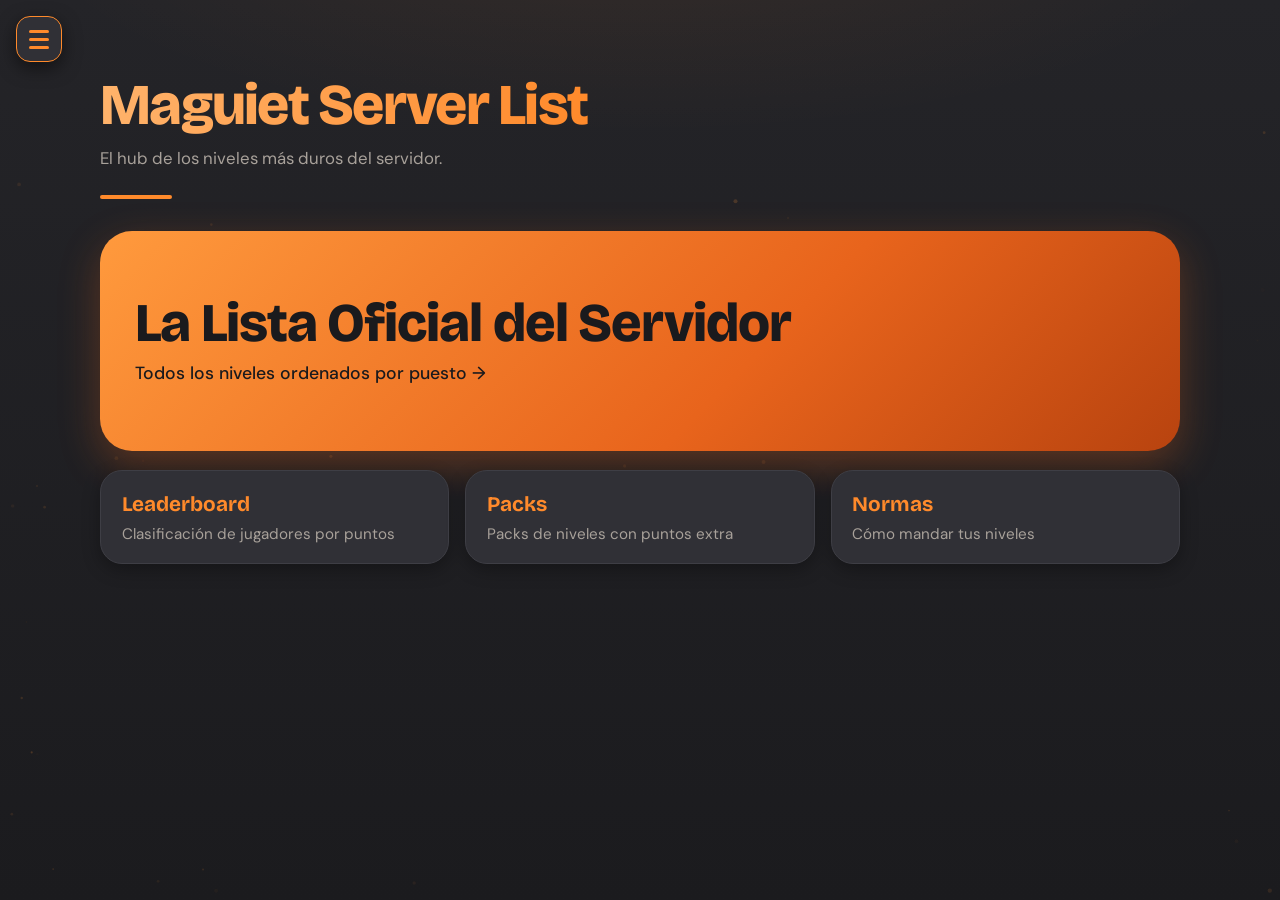
==== commit a7e84b35: "0.1.1" ====
--- a/index.html
+++ b/index.html
@@ -30,5 +30,6 @@
   </main>
 
   <script src="nav.js"></script>
+  <script src="particulas.js"></script>
 </body>
 </html>
--- a/style.css
+++ b/style.css
@@ -24,7 +24,10 @@
   min-height: 100vh;
   font-family: var(--font-body);
   color: var(--text);
-  background: linear-gradient(180deg, var(--bg-top) 0%, var(--bg-bottom) 100%) fixed;
+  background:
+    radial-gradient(900px 320px at 50% -90px, rgba(255, 138, 43, 0.08), transparent 70%) fixed,
+    linear-gradient(180deg, var(--bg-top) 0%, var(--bg-bottom) 100%) fixed;
+  transition: padding-left 0.25s ease;
   line-height: 1.5;
 }
 
@@ -44,7 +47,7 @@
 /* ---------- Cabecera ---------- */
 
 .site-header {
-  max-width: 880px;
+  max-width: 1120px;
   margin: 0 auto;
   padding: 4.8rem 1.25rem 2rem;
 }
@@ -82,7 +85,7 @@
 /* ---------- Lista ---------- */
 
 main {
-  max-width: 880px;
+  max-width: 1120px;
   margin: 0 auto;
   padding: 0 1.25rem 4rem;
 }
@@ -123,7 +126,7 @@
 .thumb {
   position: relative;
   flex: none;
-  width: clamp(130px, 32vw, 270px);
+  width: clamp(140px, 30vw, 320px);
   aspect-ratio: 16 / 9;
   border-radius: 18px;
   overflow: hidden;
@@ -234,7 +237,7 @@
 /* ---------- Menú del nivel ---------- */
 
 .level-dialog {
-  width: min(980px, calc(100vw - 1.5rem));
+  width: min(1040px, calc(100vw - 1.5rem));
   max-height: calc(100vh - 1.5rem);
   margin: auto;
   padding: 1.25rem;
@@ -395,15 +398,6 @@
 
 /* ---------- Leaderboard general ---------- */
 
-.player-card { cursor: default; }
-
-.player-card:hover {
-  background: var(--card);
-  border-color: var(--line);
-  transform: none;
-  box-shadow: 0 8px 24px rgba(0, 0, 0, 0.35);
-}
-
 .player-rank { min-width: 3.4rem; text-align: center; }
 
 .player-card .points {
@@ -455,7 +449,7 @@
 .nav-btn {
   position: fixed;
   top: 1rem; left: 1rem;
-  z-index: 30;
+  z-index: 50;
   display: grid;
   gap: 5px;
   align-content: center;
@@ -463,19 +457,20 @@
   padding: 0 12px;
   border: 1.5px solid var(--orange);
   border-radius: 14px;
-  background: rgba(26, 26, 29, 0.92);
+  background: var(--card);
+  box-shadow: 0 6px 18px rgba(0, 0, 0, 0.5);
   cursor: pointer;
 }
 
 .nav-btn span { display: block; height: 3px; border-radius: 3px; background: var(--orange); }
-.nav-btn:hover { background: var(--orange-soft); }
+.nav-btn:hover { background: var(--card-hover); }
 
 .nav-panel {
   position: fixed;
   top: 0; bottom: 0; left: 0;
   z-index: 40;
   width: min(260px, 80vw);
-  padding: 1.2rem 0.8rem;
+  padding: 4.6rem 0.8rem 1.2rem;
   background: #1c1c20;
   border-right: 1.5px solid var(--line);
   box-shadow: 12px 0 40px rgba(0, 0, 0, 0.5);
@@ -642,3 +637,212 @@
 .primary:hover { background: #ffa04d; }
 
 @media (max-width: 560px) { .tool .row { grid-template-columns: 1fr; } }
+
+/* ---------- Menú que empuja el contenido ---------- */
+
+@media (min-width: 900px) {
+  body.nav-open { padding-left: 260px; }
+}
+
+/* ---------- Retoques de diseño ---------- */
+
+::selection { background: var(--orange); color: #1a1a1d; }
+html { scrollbar-color: #4a4a52 var(--bg-bottom); }
+
+@keyframes subir {
+  from { opacity: 0; transform: translateY(10px); }
+  to   { opacity: 1; transform: none; }
+}
+
+.level-list > li, .hub > *, .pack, .normas { animation: subir 0.4s ease both; }
+.level-list > li:nth-child(2) { animation-delay: 0.06s; }
+.level-list > li:nth-child(3) { animation-delay: 0.12s; }
+.level-list > li:nth-child(n+4) { animation-delay: 0.18s; }
+.hub-grid .hub-btn:nth-child(2) { animation-delay: 0.06s; }
+.hub-grid .hub-btn:nth-child(3) { animation-delay: 0.12s; }
+
+.level-card::before {
+  content: "";
+  position: absolute;
+  left: -1.5px; top: 20%; bottom: 20%;
+  width: 4px;
+  border-radius: 4px;
+  background: var(--orange);
+  opacity: 0;
+  transition: opacity 0.15s;
+}
+
+.level-card:hover::before { opacity: 1; }
+.hub-main::after {
+  content: "";
+  position: absolute;
+  inset: 0;
+  border-radius: inherit;
+  background: linear-gradient(115deg, transparent 40%, rgba(255, 255, 255, 0.16) 50%, transparent 60%);
+  transform: translateX(-100%);
+  transition: transform 0.6s;
+}
+
+.hub-main { position: relative; overflow: hidden; }
+.hub-main:hover::after { transform: translateX(100%); }
+
+/* ---------- Generador de código ---------- */
+
+.tool pre {
+  margin: 0;
+  padding: 1rem;
+  overflow-x: auto;
+  border: 1px dashed var(--orange);
+  border-radius: 14px;
+  background: var(--deep);
+  color: #ffd9b3;
+  font: 0.9rem/1.5 ui-monospace, Consolas, monospace;
+}
+
+.hint a { color: var(--orange); }
+
+/* ---------- Vídeo al abrir la web como archivo local ---------- */
+
+.video-local {
+  position: relative;
+  display: grid;
+  place-content: center;
+  justify-items: center;
+  gap: 0.6rem;
+  width: 100%;
+  height: 100%;
+  background-size: cover;
+  background-position: center;
+  color: var(--text);
+  text-decoration: none;
+}
+
+.video-local::before { content: ""; position: absolute; inset: 0; background: rgba(18, 18, 20, 0.6); }
+
+.video-local span, .video-local small { position: relative; }
+
+.video-local span {
+  padding: 0.8rem 1.6rem;
+  border-radius: 999px;
+  background: var(--orange);
+  color: #1a1a1d;
+  font-weight: 700;
+  font-size: 1.15rem;
+}
+
+.video-local:hover span { background: #ffa04d; }
+.video-local small { color: var(--text); text-shadow: 0 1px 6px rgba(0, 0, 0, 0.8); }
+
+/* ---------- Jugador desplegable en la leaderboard ---------- */
+
+.player-card::after {
+  content: "";
+  flex: none;
+  width: 0; height: 0;
+  border-left: 6px solid transparent;
+  border-right: 6px solid transparent;
+  border-top: 7px solid var(--muted);
+  transition: transform 0.15s;
+}
+
+.player-card[aria-expanded="true"]::after { transform: rotate(180deg); }
+.player-card[aria-expanded="true"] { border-color: var(--orange); }
+
+.player-panel {
+  display: grid;
+  gap: 1.1rem;
+  margin: 0.5rem 0 0.2rem;
+  padding: 1.1rem 1.3rem;
+  background: rgba(0, 0, 0, 0.22);
+  border: 1px solid var(--line);
+  border-radius: 22px;
+}
+
+.player-panel[hidden] { display: none; }
+
+.panel-title {
+  margin: 0 0 0.5rem;
+  font-family: var(--font-display);
+  font-size: 1.05rem;
+  color: var(--orange);
+}
+
+.hardest {
+  display: flex;
+  align-items: center;
+  justify-content: space-between;
+  flex-wrap: wrap;
+  gap: 0.8rem;
+  padding: 0.9rem 1.1rem;
+  border: 1.5px solid var(--orange);
+  border-radius: 16px;
+  background: var(--orange-soft);
+  font-size: 1.15rem;
+}
+
+.meta { display: flex; align-items: center; flex-wrap: wrap; gap: 0.6rem; }
+.hardest .points, .row-list .points { position: static; }
+
+.row-list { list-style: none; margin: 0; padding: 0; display: grid; gap: 0.4rem; }
+
+.row-list li {
+  display: flex;
+  align-items: center;
+  justify-content: space-between;
+  flex-wrap: wrap;
+  gap: 0.6rem 1rem;
+  padding: 0.55rem 1rem;
+  background: rgba(0, 0, 0, 0.22);
+  border: 1px solid var(--line);
+  border-radius: 12px;
+}
+
+/* ---------- Corona, dificultad bajo el vídeo, partículas ---------- */
+
+.crown {
+  display: inline-block;
+  margin-right: 0.35rem;
+  font-size: 0.6em;
+  vertical-align: 0.12em;
+  filter: drop-shadow(0 0 6px rgba(255, 170, 60, 0.6));
+}
+
+.dlg-under {
+  display: flex;
+  align-items: center;
+  justify-content: space-between;
+  flex-wrap: wrap;
+  gap: 0.6rem;
+  margin-top: 0.8rem;
+}
+
+.dlg-under .badge { padding: 0.15rem 0.95rem; font-size: 1.05rem; }
+.dlg-under .yt-link { margin-top: 0; }
+
+.particulas {
+  position: fixed;
+  inset: 0;
+  width: 100%;
+  height: 100%;
+  z-index: 0;
+  pointer-events: none;
+}
+
+.site-header, main { position: relative; z-index: 1; }
+
+/* ---------- Móvil: tarjetas apiladas, no achatadas ---------- */
+
+@media (max-width: 560px) {
+  .level-card:not(.player-card) {
+    flex-direction: column;
+    align-items: stretch;
+    gap: 0.7rem;
+    padding: 0.6rem 0.6rem 3.1rem;
+  }
+  .level-card:not(.player-card) .thumb { width: 100%; }
+  .level-card:not(.player-card) .card-info { padding: 0 0.5rem; }
+  .play { width: 54px; height: 54px; }
+  .hub-main { min-height: 170px; padding: 1.5rem; }
+  .level-dialog { padding: 0.9rem; border-radius: 24px; }
+  .dlg-rank { font-size: 2.2rem; }
+}
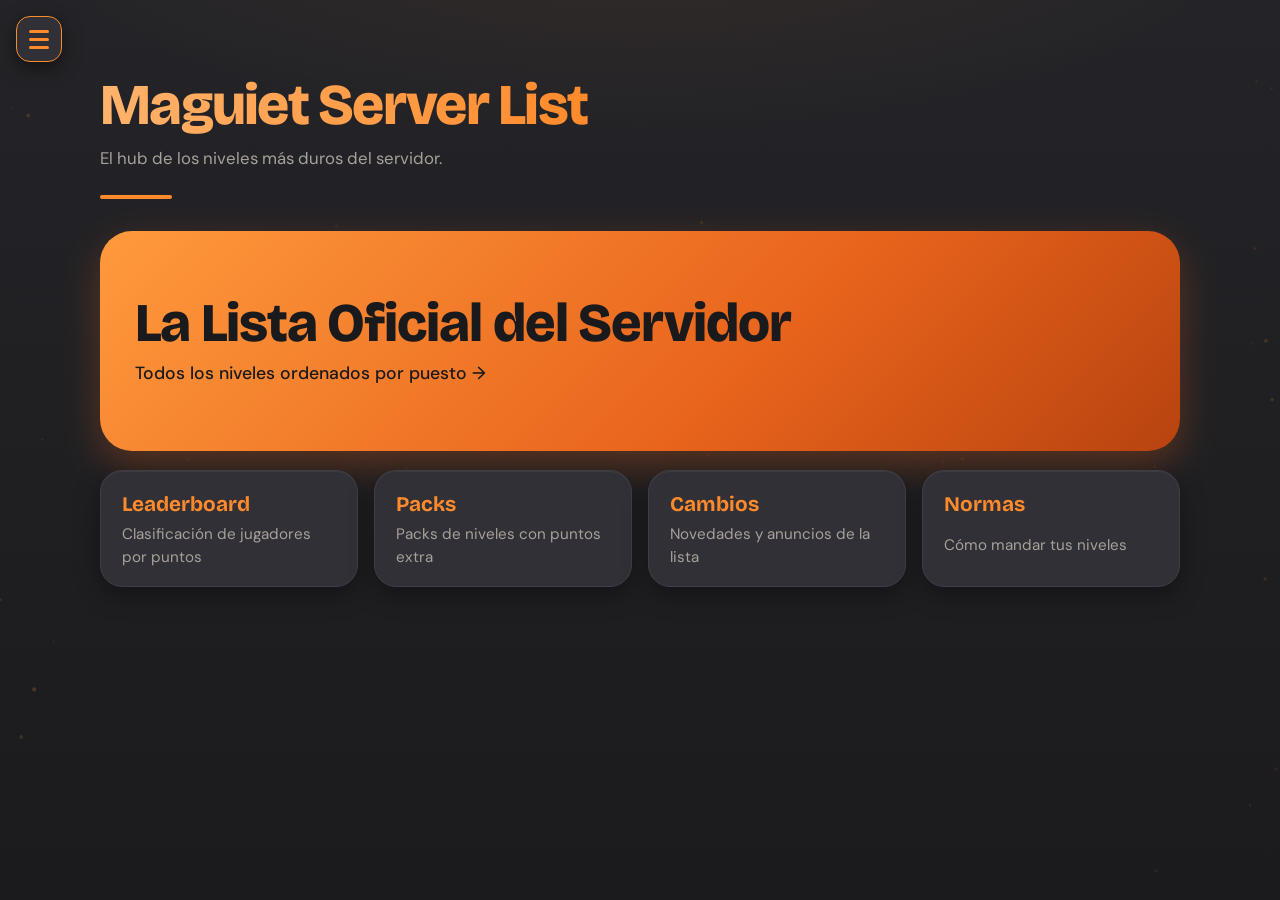
==== commit 2075517b: "0.5" ====
--- a/index.html
+++ b/index.html
@@ -25,6 +25,7 @@
     <div class="hub-grid">
       <a class="hub-btn" href="leaderboard.html"><strong>Leaderboard</strong><span>Clasificación de jugadores por puntos</span></a>
       <a class="hub-btn" href="packs.html"><strong>Packs</strong><span>Packs de niveles con puntos extra</span></a>
+      <a class="hub-btn" href="cambios.html"><strong>Cambios</strong><span>Novedades y anuncios de la lista</span></a>
       <a class="hub-btn" href="normas.html"><strong>Normas</strong><span>Cómo mandar tus niveles</span></a>
     </div>
   </main>
--- a/style.css
+++ b/style.css
@@ -846,3 +846,192 @@
   .level-dialog { padding: 0.9rem; border-radius: 24px; }
   .dlg-rank { font-size: 2.2rem; }
 }
+
+/* ---------- Pulido visual (sin cambiar el diseño) ---------- */
+
+html { scroll-behavior: smooth; }
+body { -webkit-font-smoothing: antialiased; text-rendering: optimizeLegibility; }
+h1, h2, h3, .tagline { text-wrap: balance; }
+p { text-wrap: pretty; }
+.points, .stat dd, .rank, .dlg-rank, .date { font-variant-numeric: tabular-nums; }
+
+/* Profundidad: un brillo fino en el borde superior de las tarjetas */
+.level-card, .pack, .normas, .hub-btn { box-shadow: inset 0 1px 0 rgba(255, 255, 255, 0.05), 0 8px 24px rgba(0, 0, 0, 0.35); }
+.level-card:hover { box-shadow: inset 0 1px 0 rgba(255, 255, 255, 0.06), 0 12px 30px rgba(0, 0, 0, 0.45), 0 0 0 1px rgba(255, 138, 43, 0.25); }
+.stat, .tool, .row-list li { box-shadow: inset 0 1px 0 rgba(255, 255, 255, 0.04); }
+.badge { box-shadow: inset 0 -2px 0 rgba(0, 0, 0, 0.15); letter-spacing: 0.01em; }
+.empty { text-align: center; padding: 1.4rem 1.1rem; }
+
+/* Miniaturas con un ligero degradado inferior */
+.thumb::after {
+  content: "";
+  position: absolute;
+  inset: 0;
+  border-radius: inherit;
+  box-shadow: inset 0 0 0 1px rgba(255, 255, 255, 0.08), inset 0 -40px 40px -30px rgba(0, 0, 0, 0.5);
+  pointer-events: none;
+}
+
+@keyframes latido {
+  0%, 100% { box-shadow: inset 0 0 0 2px var(--orange), 0 0 0 0 rgba(255, 138, 43, 0.35); }
+  50%      { box-shadow: inset 0 0 0 2px var(--orange), 0 0 0 9px rgba(255, 138, 43, 0); }
+}
+@keyframes flota { 0%, 100% { transform: translateY(0); } 50% { transform: translateY(-2px); } }
+@keyframes barra { from { width: 0; } }
+
+.play { animation: latido 2.8s ease-in-out infinite; }
+.crown { animation: flota 3s ease-in-out infinite; }
+.site-header::after { animation: barra 0.6s 0.1s ease both; }
+
+/* Brillo del Top 1 aplicado a todos los puestos, como decoración */
+.level-card { border-color: rgba(255, 138, 43, 0.5); }
+.level-card .rank, .dlg-rank { text-shadow: 0 0 20px rgba(255, 138, 43, 0.5); }
+
+/* Hub: flecha que aparece al pasar el ratón */
+.hub-btn strong::after {
+  content: "→";
+  display: inline-block;
+  margin-left: 0.5rem;
+  opacity: 0;
+  transform: translateX(-6px);
+  transition: opacity 0.15s, transform 0.15s;
+}
+.hub-btn:hover strong::after { opacity: 1; transform: none; }
+
+/* Menú lateral: marca de la sección actual y movimiento suave */
+.nav-panel a { position: relative; transition: background 0.15s, color 0.15s, padding-left 0.15s; }
+.nav-panel a:hover { padding-left: 1.25rem; }
+.nav-panel a[aria-current="page"]::before {
+  content: "";
+  position: absolute;
+  left: 0; top: 22%; bottom: 22%;
+  width: 3px;
+  border-radius: 3px;
+  background: var(--orange);
+}
+
+/* Respuesta al pulsar y al enfocar */
+.copy:active, .primary:active, .nav-btn:active, .hub-btn:active, .hub-main:active { transform: scale(0.98); }
+.level-card:active { transform: translateY(0) scale(0.995); }
+.search, .tool input, .tool select, .tool textarea { transition: border-color 0.15s, box-shadow 0.15s; }
+.search:focus, .tool input:focus, .tool select:focus, .tool textarea:focus { box-shadow: 0 0 0 4px rgba(255, 138, 43, 0.18); }
+.copy, .primary, .close { transition: background 0.15s, color 0.15s, transform 0.1s; }
+
+/* Menú de nivel y panel de jugador */
+.level-dialog::backdrop { backdrop-filter: blur(4px); }
+.level-dialog { scrollbar-color: #4a4a52 transparent; }
+.player-panel:not([hidden]) { animation: subir 0.25s ease both; }
+
+/* Barra de desplazamiento a juego */
+::-webkit-scrollbar { width: 12px; height: 12px; }
+::-webkit-scrollbar-track { background: transparent; }
+::-webkit-scrollbar-thumb { background: #46464d; border-radius: 8px; border: 3px solid transparent; background-clip: content-box; }
+::-webkit-scrollbar-thumb:hover { background: #5a5a63; background-clip: content-box; }
+
+/* Pantallas táctiles: botones más fáciles de pulsar */
+@media (pointer: coarse) {
+  .copy { padding: 0.45rem 1rem; }
+  .close { width: 44px; height: 44px; }
+}
+
+/* Enlace a GDBrowser junto al ID */
+a.copy { display: inline-block; text-decoration: none; }
+.copy[hidden] { display: none; }
+
+/* ---------- Leaderboard compacta ---------- */
+
+#player-list { gap: 0.5rem; }
+
+.player-card.level-card {
+  gap: 0.9rem;
+  padding: 0.5rem 1rem;
+  border-radius: 18px;
+  box-shadow: inset 0 1px 0 rgba(255, 255, 255, 0.05), 0 4px 14px rgba(0, 0, 0, 0.3);
+}
+
+.player-card .rank { font-size: clamp(1.25rem, 3.5vw, 1.6rem); }
+.player-rank { min-width: 2.6rem; }
+.player-card .card-info { gap: 0; }
+.player-card .level-name { font-size: clamp(1rem, 2.6vw, 1.2rem); }
+.player-card .player-detail { font-size: 0.85rem; }
+.player-card .points { padding: 0 0.7rem; font-size: 0.95rem; }
+
+.player-panel {
+  grid-template-columns: 1fr 1fr;
+  gap: 0.7rem 1rem;
+  margin: 0.4rem 0 0.2rem;
+  padding: 0.8rem 1rem;
+  border-radius: 18px;
+}
+
+.player-panel .completions { grid-column: 1 / -1; }
+.player-panel .completions .row-list { grid-template-columns: repeat(auto-fill, minmax(260px, 1fr)); }
+.panel-title { margin: 0 0 0.35rem; font-size: 0.9rem; }
+.hardest { gap: 0.4rem 0.8rem; padding: 0.5rem 0.8rem; border-radius: 14px; font-size: 1rem; }
+.row-list { gap: 0.3rem; }
+.row-list li { padding: 0.3rem 0.7rem; border-radius: 10px; font-size: 0.9rem; }
+.row-list .points, .hardest .points { padding: 0 0.6rem; font-size: 0.85rem; }
+.row-list .badge, .hardest .badge { padding: 0 0.55rem; font-size: 0.75rem; }
+
+@media (max-width: 700px) { .player-panel { grid-template-columns: 1fr; } }
+@media (max-width: 560px) { .player-card.level-card { padding: 0.5rem 0.8rem; } }
+
+/* ---------- Editor: tarjetas plegables e historial ---------- */
+
+.ed-list { gap: 0.6rem; }
+.tool.acord { gap: 0; padding: 0.3rem 1rem; border-radius: 18px; }
+
+.acord-titulo {
+  flex: 1;
+  display: flex;
+  align-items: center;
+  gap: 0.7rem;
+  min-width: 0;
+  padding: 0.55rem 0;
+  border: 0;
+  background: none;
+  color: var(--text);
+  font: 700 1.05rem var(--font-body);
+  text-align: left;
+  overflow-wrap: anywhere;
+  cursor: pointer;
+}
+
+.acord-flecha {
+  flex: none;
+  width: 0; height: 0;
+  border-top: 6px solid transparent;
+  border-bottom: 6px solid transparent;
+  border-left: 8px solid var(--orange);
+  transition: transform 0.15s;
+}
+
+.acord-titulo[aria-expanded="true"] .acord-flecha { transform: rotate(90deg); }
+.acord-cuerpo { display: grid; gap: 1rem; padding: 0.4rem 0 0.9rem; }
+.acord-cuerpo[hidden] { display: none; }
+
+.tool > .copy { justify-self: start; }
+.historial { max-height: 260px; overflow: auto; }
+.historial li { justify-content: space-between; }
+
+/* ---------- Página Cambios ---------- */
+
+.hub-grid .hub-btn:nth-child(4) { animation-delay: 0.18s; }
+.fecha-titulo { margin: 1.4rem 0 0.6rem; font-family: var(--font-display); font-size: 1.1rem; color: var(--muted); }
+.cambios-dia:first-child .fecha-titulo { margin-top: 0; }
+.cambios-list li { justify-content: flex-start; align-items: flex-start; gap: 0.8rem; padding: 0.6rem 1rem; font-size: 1rem; }
+
+.chip {
+  flex: none;
+  padding: 0.05rem 0.7rem;
+  border: 1px solid rgba(255, 138, 43, 0.4);
+  border-radius: 999px;
+  background: var(--orange-soft);
+  color: var(--orange);
+  font-size: 0.8rem;
+  font-weight: 700;
+  white-space: nowrap;
+}
+
+.chip[data-tipo="anuncio"] { background: var(--orange); color: #1a1a1d; }
+.chip[data-tipo="eliminado"] { color: #ff8a7a; border-color: rgba(255, 107, 90, 0.4); background: rgba(255, 107, 90, 0.12); }
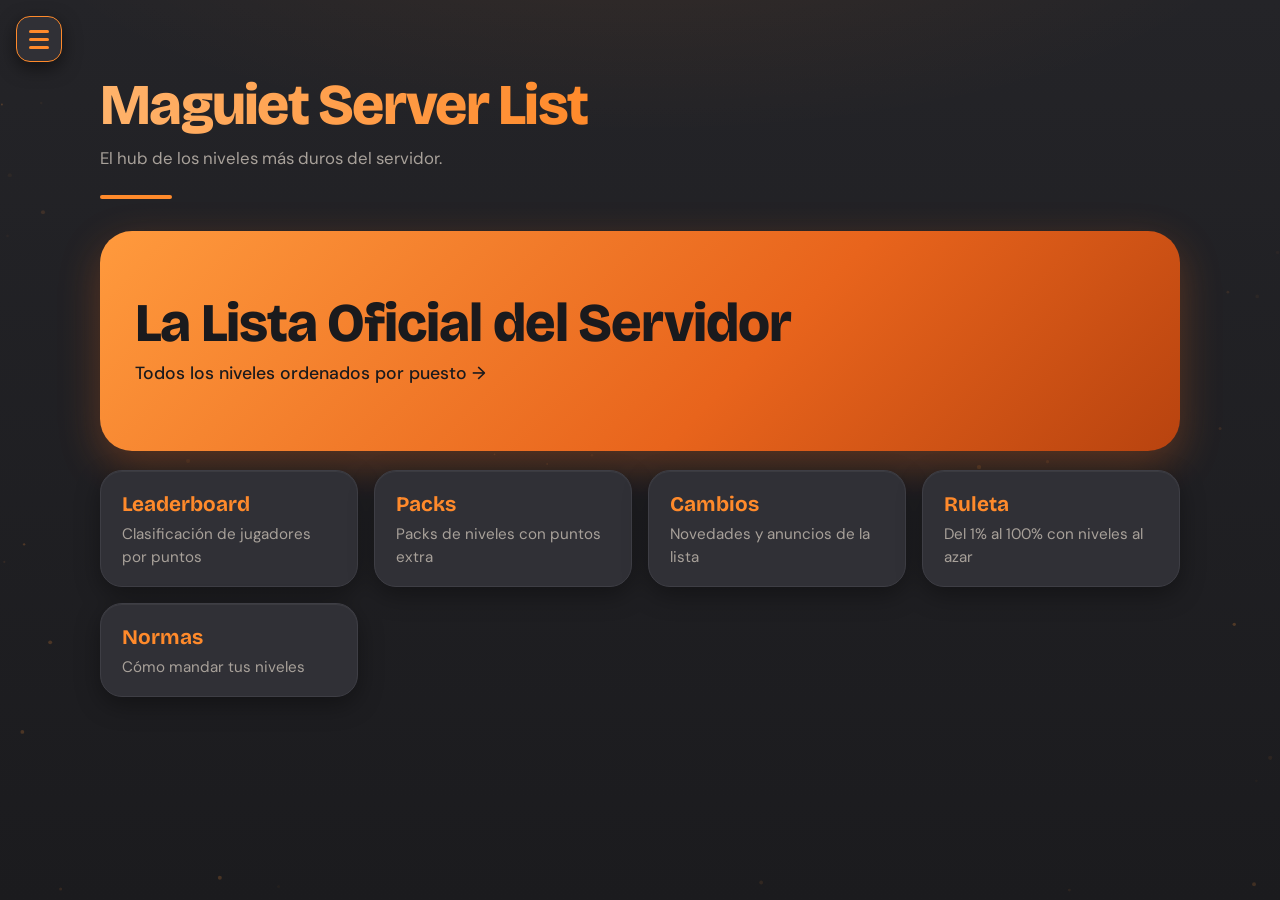
==== commit 3b097836: "1.0" ====
--- a/index.html
+++ b/index.html
@@ -26,6 +26,7 @@
       <a class="hub-btn" href="leaderboard.html"><strong>Leaderboard</strong><span>Clasificación de jugadores por puntos</span></a>
       <a class="hub-btn" href="packs.html"><strong>Packs</strong><span>Packs de niveles con puntos extra</span></a>
       <a class="hub-btn" href="cambios.html"><strong>Cambios</strong><span>Novedades y anuncios de la lista</span></a>
+      <a class="hub-btn" href="ruleta.html"><strong>Ruleta</strong><span>Del 1% al 100% con niveles al azar</span></a>
       <a class="hub-btn" href="normas.html"><strong>Normas</strong><span>Cómo mandar tus niveles</span></a>
     </div>
   </main>
--- a/style.css
+++ b/style.css
@@ -1035,3 +1035,98 @@
 
 .chip[data-tipo="anuncio"] { background: var(--orange); color: #1a1a1d; }
 .chip[data-tipo="eliminado"] { color: #ff8a7a; border-color: rgba(255, 107, 90, 0.4); background: rgba(255, 107, 90, 0.12); }
+
+/* ---------- Ruleta ---------- */
+
+.hub-grid .hub-btn:nth-child(5) { animation-delay: 0.24s; }
+
+.caja {
+  padding: 1.3rem 1.5rem;
+  background: var(--card);
+  border: 1.5px solid var(--line);
+  border-radius: 26px;
+  box-shadow: inset 0 1px 0 rgba(255, 255, 255, 0.05), 0 8px 24px rgba(0, 0, 0, 0.35);
+  animation: subir 0.4s ease both;
+}
+
+.caja[hidden] { display: none; }
+.caja-titulo { margin: 0 0 0.7rem; font-family: var(--font-display); font-size: 1.35rem; }
+h3.caja-titulo { margin-top: 1.3rem; font-size: 1.1rem; color: var(--orange); }
+.reglas-ruleta { margin: 0; padding-left: 1.3rem; line-height: 1.7; color: var(--muted); }
+.reglas-ruleta li { margin-bottom: 0.3rem; }
+.reglas-ruleta strong { color: var(--text); }
+
+.filtros { display: flex; flex-wrap: wrap; gap: 0.6rem; margin-bottom: 0.6rem; }
+
+.filtro {
+  padding: 0.45rem 1rem;
+  border: 1.5px solid var(--line);
+  border-radius: 999px;
+  background: var(--deep);
+  color: var(--muted);
+  font: 600 0.95rem var(--font-body);
+  cursor: pointer;
+  transition: border-color 0.15s, background 0.15s, color 0.15s;
+}
+
+.filtro small { margin-left: 0.5rem; opacity: 0.8; }
+.filtro[aria-pressed="true"] { border-color: var(--orange); background: var(--orange-soft); color: var(--orange); }
+.filtro:disabled { opacity: 0.4; cursor: not-allowed; }
+
+.ruleta-acciones { display: flex; flex-wrap: wrap; gap: 0.7rem; margin: 1.1rem 0 0.8rem; }
+.grande { padding: 0.85rem 1.7rem; font-size: 1.1rem; }
+.copy.grande { padding: 0.7rem 1.3rem; font-size: 1rem; }
+.peligro { border-color: #ff7a6a; color: #ff8a7a; }
+.peligro:hover { background: #ff7a6a; color: #1a1a1d; }
+button:disabled { opacity: 0.5; cursor: not-allowed; }
+
+.objetivo { display: flex; align-items: flex-end; justify-content: space-between; flex-wrap: wrap; gap: 1rem; }
+.objetivo > div { display: grid; gap: 0.1rem; }
+
+.objetivo strong {
+  font-family: var(--font-display);
+  font-size: clamp(3.2rem, 13vw, 5.8rem);
+  font-weight: 800;
+  line-height: 0.95;
+  color: var(--orange);
+  text-shadow: 0 0 28px rgba(255, 138, 43, 0.5);
+  font-variant-numeric: tabular-nums;
+}
+
+.saltos-caja { text-align: right; }
+.saltos { display: inline-flex; gap: 0.4rem; margin-top: 0.3rem; }
+.punto { width: 14px; height: 14px; border-radius: 50%; background: var(--orange); box-shadow: 0 0 10px rgba(255, 138, 43, 0.5); }
+.punto.usado { background: transparent; border: 2px solid var(--line); box-shadow: none; }
+
+.barra { height: 12px; margin: 1rem 0; overflow: hidden; border: 1px solid var(--line); border-radius: 999px; background: var(--deep); }
+.barra i { display: block; width: 0; height: 100%; background: linear-gradient(90deg, #ff9a3d, #e8641c); transition: width 0.4s; }
+
+.reel {
+  display: flex;
+  align-items: center;
+  gap: 1.1rem;
+  padding: 0.8rem;
+  border: 1.5px solid var(--orange);
+  border-radius: 22px;
+  background: var(--orange-soft);
+}
+
+.reel-thumb { flex: none; width: clamp(120px, 28vw, 260px); aspect-ratio: 16 / 9; overflow: hidden; border-radius: 16px; background: var(--deep); }
+.reel-thumb img { display: block; width: 100%; height: 100%; object-fit: cover; }
+.reel-thumb img[hidden] { display: none; }
+.reel-cuerpo { display: grid; gap: 0.5rem; min-width: 0; }
+.reel-info { display: flex; flex-wrap: wrap; align-items: center; gap: 0.5rem; }
+.reel-nombre { font-family: var(--font-display); font-weight: 800; font-size: clamp(1.3rem, 4vw, 2rem); line-height: 1.15; overflow-wrap: anywhere; }
+.reel.girando .reel-thumb, .reel.girando .reel-cuerpo { filter: blur(1.5px); opacity: 0.8; }
+.reel-thumb, .reel-cuerpo { transition: filter 0.1s, opacity 0.1s; }
+
+.historial-titulo { margin-top: 1.2rem; }
+.fin-titulo { font-size: clamp(1.6rem, 5vw, 2.4rem); color: var(--orange); }
+
+@media (max-width: 560px) {
+  .caja { padding: 1.1rem; border-radius: 22px; }
+  .reel { flex-direction: column; align-items: stretch; }
+  .reel-thumb { width: 100%; }
+  .saltos-caja { text-align: left; }
+  .grande { width: 100%; text-align: center; }
+}
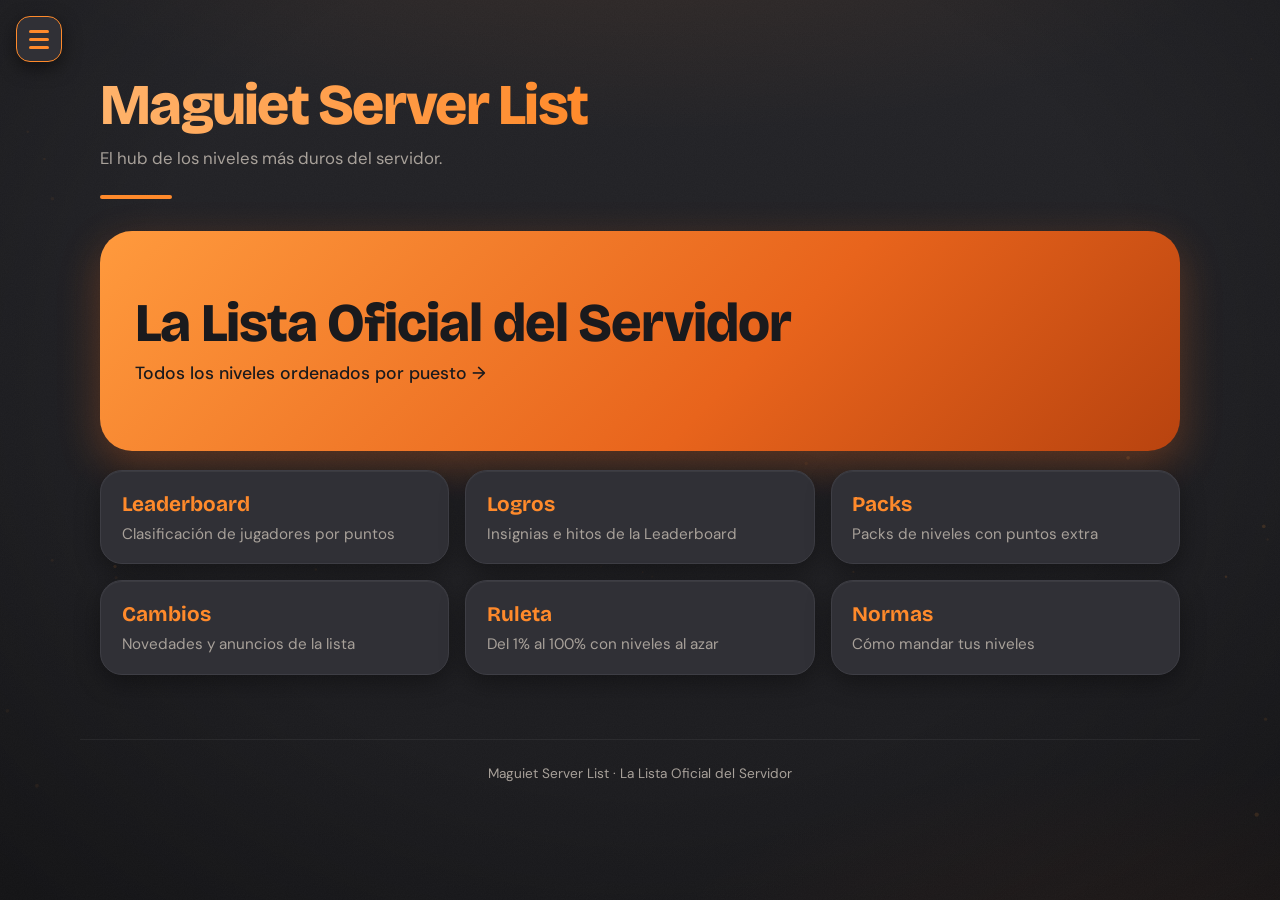
==== commit 3c002774: "3.0" ====
--- a/index.html
+++ b/index.html
@@ -24,6 +24,7 @@
 
     <div class="hub-grid">
       <a class="hub-btn" href="leaderboard.html"><strong>Leaderboard</strong><span>Clasificación de jugadores por puntos</span></a>
+      <a class="hub-btn" href="logros.html"><strong>Logros</strong><span>Insignias e hitos de la Leaderboard</span></a>
       <a class="hub-btn" href="packs.html"><strong>Packs</strong><span>Packs de niveles con puntos extra</span></a>
       <a class="hub-btn" href="cambios.html"><strong>Cambios</strong><span>Novedades y anuncios de la lista</span></a>
       <a class="hub-btn" href="ruleta.html"><strong>Ruleta</strong><span>Del 1% al 100% con niveles al azar</span></a>
--- a/style.css
+++ b/style.css
@@ -654,7 +654,7 @@
   to   { opacity: 1; transform: none; }
 }
 
-.level-list > li, .hub > *, .pack, .normas { animation: subir 0.4s ease both; }
+.level-list > li, .hub > *, .pack, .normas { animation: subir 0.4s ease backwards; }
 .level-list > li:nth-child(2) { animation-delay: 0.06s; }
 .level-list > li:nth-child(3) { animation-delay: 0.12s; }
 .level-list > li:nth-child(n+4) { animation-delay: 0.18s; }
@@ -920,7 +920,7 @@
 /* Menú de nivel y panel de jugador */
 .level-dialog::backdrop { backdrop-filter: blur(4px); }
 .level-dialog { scrollbar-color: #4a4a52 transparent; }
-.player-panel:not([hidden]) { animation: subir 0.25s ease both; }
+.player-panel:not([hidden]) { animation: subir 0.25s ease backwards; }
 
 /* Barra de desplazamiento a juego */
 ::-webkit-scrollbar { width: 12px; height: 12px; }
@@ -1046,7 +1046,7 @@
   border: 1.5px solid var(--line);
   border-radius: 26px;
   box-shadow: inset 0 1px 0 rgba(255, 255, 255, 0.05), 0 8px 24px rgba(0, 0, 0, 0.35);
-  animation: subir 0.4s ease both;
+  animation: subir 0.4s ease backwards;
 }
 
 .caja[hidden] { display: none; }
@@ -1130,3 +1130,295 @@
   .saltos-caja { text-align: left; }
   .grande { width: 100%; text-align: center; }
 }
+
+/* ---------- Editor: botones de salto y menú en pantallas bajas ---------- */
+
+.seccion-cab { display: flex; align-items: center; justify-content: space-between; flex-wrap: wrap; gap: 0.6rem 1rem; margin: 2rem 0 0.8rem; }
+.seccion-cab .tool-title { margin: 0; }
+#panel > .seccion-cab:first-child { margin-top: 0; }
+.nav-panel { overflow-y: auto; }
+
+/* ---------- Herramientas de la lista y botón de volver arriba ---------- */
+
+.herramientas { display: flex; flex-wrap: wrap; gap: 0.7rem; margin-bottom: 1.1rem; }
+.herramientas .search { flex: 1 1 260px; width: auto; margin: 0; }
+.herramientas .copy { padding: 0.6rem 1.2rem; font-size: 0.95rem; }
+
+.subir {
+  position: fixed;
+  right: 1rem;
+  bottom: 1rem;
+  z-index: 30;
+  width: 46px;
+  height: 46px;
+  border: 1.5px solid var(--orange);
+  border-radius: 14px;
+  background: var(--card);
+  color: var(--orange);
+  font-size: 1.3rem;
+  box-shadow: 0 6px 18px rgba(0, 0, 0, 0.5);
+  cursor: pointer;
+  opacity: 0;
+  pointer-events: none;
+  transform: translateY(8px);
+  transition: opacity 0.2s, transform 0.2s, background 0.15s;
+}
+
+.subir.visible { opacity: 1; pointer-events: auto; transform: none; }
+.subir:hover { background: var(--card-hover); }
+
+/* ---------- Hub: tres botones en una fila y dos en la de abajo ---------- */
+
+.hub-grid { grid-template-columns: repeat(6, 1fr); }
+.hub-grid .hub-btn { grid-column: span 2; }
+/* Con 5 botones: tres arriba y dos abajo (más anchos). Con 6: tres y tres */
+.hub-grid .hub-btn:nth-child(4):nth-last-child(2), .hub-grid .hub-btn:nth-child(5):last-child { grid-column: span 3; }
+
+@media (max-width: 520px) {
+  .hub-grid { grid-template-columns: 1fr; }
+  .hub-grid .hub-btn, .hub-grid .hub-btn:nth-child(4):nth-last-child(2), .hub-grid .hub-btn:nth-child(5):last-child { grid-column: auto; }
+}
+
+/* ---------- Cambios: recientes, antiguos y niveles nuevos resaltados ---------- */
+
+.bloque-titulo { margin: 0 0 0.3rem; font-family: var(--font-display); font-size: 1.5rem; }
+.bloque-sub { margin: 0 0 0.9rem; }
+
+.cambios-list li.cambio-nuevo {
+  padding: 0.85rem 1.1rem;
+  border-color: var(--orange);
+  background: linear-gradient(90deg, rgba(255, 138, 43, 0.22), rgba(255, 138, 43, 0.06));
+  box-shadow: 0 0 0 1px rgba(255, 138, 43, 0.25), 0 6px 20px rgba(255, 138, 43, 0.12);
+  font-size: 1.1rem;
+}
+
+.cambio-nuevo .chip { background: var(--orange); color: #1a1a1d; box-shadow: 0 0 14px rgba(255, 138, 43, 0.5); }
+.cambio-nuevo strong { color: var(--orange); font-family: var(--font-display); font-size: 1.2em; }
+
+.antiguos { margin-top: 2rem; }
+
+.antiguos > summary {
+  display: inline-flex;
+  align-items: center;
+  gap: 0.6rem;
+  padding: 0.55rem 1.1rem;
+  border: 1.5px solid var(--line);
+  border-radius: 999px;
+  background: var(--card);
+  color: var(--text);
+  font: 700 1rem var(--font-body);
+  list-style: none;
+  cursor: pointer;
+  transition: border-color 0.15s;
+}
+
+.antiguos > summary::-webkit-details-marker { display: none; }
+.antiguos > summary:hover { border-color: var(--orange); }
+
+.antiguos > summary::before {
+  content: "";
+  border-left: 8px solid var(--orange);
+  border-top: 6px solid transparent;
+  border-bottom: 6px solid transparent;
+  transition: transform 0.15s;
+}
+
+.antiguos[open] > summary::before { transform: rotate(90deg); }
+.antiguos-cuerpo { margin-top: 1rem; }
+
+/* ---------- Normas: regla destacada ---------- */
+
+.norma-clave {
+  margin: 0 0 1rem;
+  padding: 0.8rem 1.1rem;
+  border: 1.5px solid var(--orange);
+  border-radius: 16px;
+  background: var(--orange-soft);
+  font-size: 1.05rem;
+}
+
+/* ---------- Ambientación sutil ---------- */
+
+/* Viñeta suave en los bordes, un resplandor arriba y otro muy leve abajo a la derecha */
+body {
+  background:
+    radial-gradient(ellipse at 50% 40%, transparent 55%, rgba(0, 0, 0, 0.28) 100%) fixed,
+    radial-gradient(900px 320px at 50% -90px, rgba(255, 138, 43, 0.08), transparent 70%) fixed,
+    radial-gradient(700px 260px at 90% 105%, rgba(232, 100, 28, 0.06), transparent 70%) fixed,
+    linear-gradient(180deg, var(--bg-top) 0%, var(--bg-bottom) 100%) fixed;
+}
+
+/* Grano casi invisible que da textura al fondo */
+body::before {
+  content: "";
+  position: fixed;
+  inset: 0;
+  z-index: 0;
+  pointer-events: none;
+  opacity: 0.045;
+  background-image: url("data:image/svg+xml,%3Csvg xmlns='http://www.w3.org/2000/svg' width='160' height='160'%3E%3Cfilter id='n'%3E%3CfeTurbulence type='fractalNoise' baseFrequency='.9' numOctaves='2' stitchTiles='stitch'/%3E%3CfeColorMatrix values='0 0 0 0 1  0 0 0 0 1  0 0 0 0 1  0 0 0 .5 0'/%3E%3C/filter%3E%3Crect width='100%25' height='100%25' filter='url%28%23n%29'/%3E%3C/svg%3E");
+}
+
+/* Un toque de luz en el menú lateral y en el menú de cada nivel */
+.nav-panel { background: radial-gradient(260px 140px at 0 0, rgba(255, 138, 43, 0.1), transparent 70%), #1c1c20; }
+.level-dialog {
+  background:
+    radial-gradient(520px 170px at 50% 0, rgba(255, 138, 43, 0.08), transparent 70%),
+    linear-gradient(180deg, #2c2c31, #202024);
+}
+
+/* Pie de página discreto */
+.pie {
+  position: relative;
+  z-index: 1;
+  max-width: 1120px;
+  margin: 0 auto;
+  padding: 1.5rem 1.25rem 2rem;
+  border-top: 1px solid rgba(255, 255, 255, 0.06);
+  color: var(--muted);
+  font-size: 0.85rem;
+  text-align: center;
+}
+
+/* Hub: los cinco botones pequeños entran escalonados, uno tras otro */
+.hub > .hub-grid { animation: none; }
+.hub-grid .hub-btn { position: relative; animation: subir 0.4s ease backwards; }
+
+/* ---------- Todos los botones crecen un pelín al pasar el cursor ---------- */
+
+.filtro, .nav-btn { transition: border-color 0.15s, background 0.15s, color 0.15s, transform 0.15s; }
+
+@media (hover: hover) and (pointer: fine) {
+  .level-card:hover { transform: translateY(-2px) scale(1.02); z-index: 2; }
+  .hub-main:hover { transform: translateY(-3px) scale(1.015); }
+  .hub-btn:hover { transform: translateY(-2px) scale(1.03); z-index: 2; }
+  .copy:hover:not(:disabled), .primary:hover:not(:disabled), .filtro:hover:not(:disabled),
+  .nav-btn:hover, .close:hover { transform: scale(1.05); }
+  .subir.visible:hover { transform: scale(1.08); }
+
+  /* Al pulsar vuelven a encogerse un poco */
+  .level-card:active { transform: translateY(0) scale(0.995); }
+  .hub-btn:active, .hub-main:active { transform: scale(0.98); }
+  .copy:active:not(:disabled), .primary:active:not(:disabled), .filtro:active:not(:disabled),
+  .nav-btn:active, .close:active { transform: scale(0.97); }
+}
+
+/* ---------- Transición suave entre páginas ---------- */
+
+/* Los navegadores que lo soportan (Chrome, Edge, Safari) funden una página con la siguiente */
+@view-transition { navigation: auto; }
+
+@keyframes pagina-sale { to { opacity: 0; } }
+@keyframes pagina-entra { from { opacity: 0; transform: translateY(8px); } }
+
+::view-transition-old(root) { animation: pagina-sale 0.22s ease both; }
+::view-transition-new(root) { animation: pagina-entra 0.3s ease both; }
+
+/* El botón del menú se queda quieto mientras la página cambia */
+.nav-btn { view-transition-name: nav-btn; }
+
+@media (prefers-reduced-motion: reduce) {
+  ::view-transition-group(*), ::view-transition-old(*), ::view-transition-new(*) { animation: none !important; }
+}
+
+/* Respaldo para navegadores sin esa función: la página se desvanece antes de cambiar */
+html.saliendo body { opacity: 0; transition: opacity 0.16s ease; }
+
+/* ---------- Logros ---------- */
+
+.hub-grid .hub-btn:nth-child(6) { animation-delay: 0.3s; }
+
+.logro {
+  --anillo: #8a8a93;
+  --brillo: rgba(138, 138, 147, 0.3);
+  flex: none;
+  display: inline-grid;
+  place-items: center;
+  width: 1.7em;
+  height: 1.7em;
+  border: 2px solid var(--anillo);
+  border-radius: 50%;
+  background: var(--deep);
+  box-shadow: 0 0 8px var(--brillo);
+  font-size: 0.9rem;
+  line-height: 1;
+  cursor: help;
+}
+
+.logro[data-tier="2"] { --anillo: #c58b5a; --brillo: rgba(197, 139, 90, 0.35); }
+.logro[data-tier="3"] { --anillo: #c9ced6; --brillo: rgba(201, 206, 214, 0.35); }
+.logro[data-tier="4"] { --anillo: #ffd166; --brillo: rgba(255, 209, 102, 0.4); }
+.logro[data-tier="5"] { --anillo: #ff8a2b; --brillo: rgba(255, 138, 43, 0.45); }
+.logro[data-tier="6"] { --anillo: #ff5a3c; --brillo: rgba(255, 90, 60, 0.5); }
+
+.nombre-linea { display: flex; align-items: center; flex-wrap: wrap; gap: 0.25rem 0.55rem; }
+.nombre-linea .logro { font-size: 0.8rem; }
+
+.player-panel .logros-panel { grid-column: 1 / -1; }
+.chips-logros { display: flex; flex-wrap: wrap; gap: 0.4rem; }
+
+.logro-chip {
+  display: inline-flex;
+  align-items: center;
+  gap: 0.4rem;
+  padding: 0.15rem 0.7rem 0.15rem 0.2rem;
+  border: 1px solid var(--line);
+  border-radius: 999px;
+  background: rgba(0, 0, 0, 0.22);
+  font-size: 0.85rem;
+}
+
+.logro-chip .logro { font-size: 0.75rem; cursor: inherit; }
+
+.logros-cat { margin-bottom: 1.6rem; }
+.logros-grid { display: grid; grid-template-columns: repeat(auto-fill, minmax(260px, 1fr)); gap: 0.7rem; }
+
+.logro-card {
+  display: flex;
+  align-items: center;
+  gap: 0.9rem;
+  padding: 0.7rem 1rem;
+  border: 1.5px solid var(--line);
+  border-radius: 18px;
+  background: var(--card);
+  box-shadow: inset 0 1px 0 rgba(255, 255, 255, 0.05), 0 4px 14px rgba(0, 0, 0, 0.3);
+}
+
+.logro-card .logro { font-size: 1.5rem; cursor: default; }
+.logro-texto { display: grid; gap: 0.1rem; min-width: 0; }
+.logro-texto span { color: var(--muted); font-size: 0.9rem; }
+.logro-texto small { margin-top: 0.15rem; }
+.norma-clave a { color: var(--orange); }
+
+/* ---------- Página Logros: tarjetas en forma de botón y menú de detalle ---------- */
+
+.logros-aviso { margin: 0 0 1.4rem; }
+.tema-titulo { margin: 0; font-family: var(--font-display); font-size: 1.4rem; }
+.tema-desc { margin: 0.1rem 0 0.8rem; }
+
+.logro-card { position: relative; }
+
+button.logro-card {
+  width: 100%;
+  font: inherit;
+  color: inherit;
+  text-align: left;
+  cursor: pointer;
+  transition: transform 0.15s, border-color 0.15s, background 0.15s;
+}
+
+button.logro-card:hover { border-color: var(--orange); background: var(--card-hover); }
+.logro-texto strong { font-family: var(--font-display); font-size: 1.05rem; line-height: 1.2; }
+.logro-card.sin-nadie .logro { filter: grayscale(0.7) opacity(0.75); }
+
+@media (hover: hover) and (pointer: fine) {
+  button.logro-card:hover { transform: translateY(-2px) scale(1.03); z-index: 2; }
+  button.logro-card:active { transform: scale(0.98); }
+}
+
+.logro-dialog { width: min(560px, calc(100vw - 1.5rem)); }
+.lg-cab { display: flex; align-items: center; gap: 1rem; margin: 0.3rem 2.5rem 0.8rem 0; }
+.lg-cab h2 { margin: 0; font-family: var(--font-display); font-size: clamp(1.4rem, 4vw, 1.9rem); line-height: 1.15; }
+.lg-cab .hint { margin: 0 0 0.1rem; }
+.lg-emoji .logro { font-size: 2.6rem; cursor: default; }
+.lg-larga { margin: 0 0 1rem; line-height: 1.6; }
